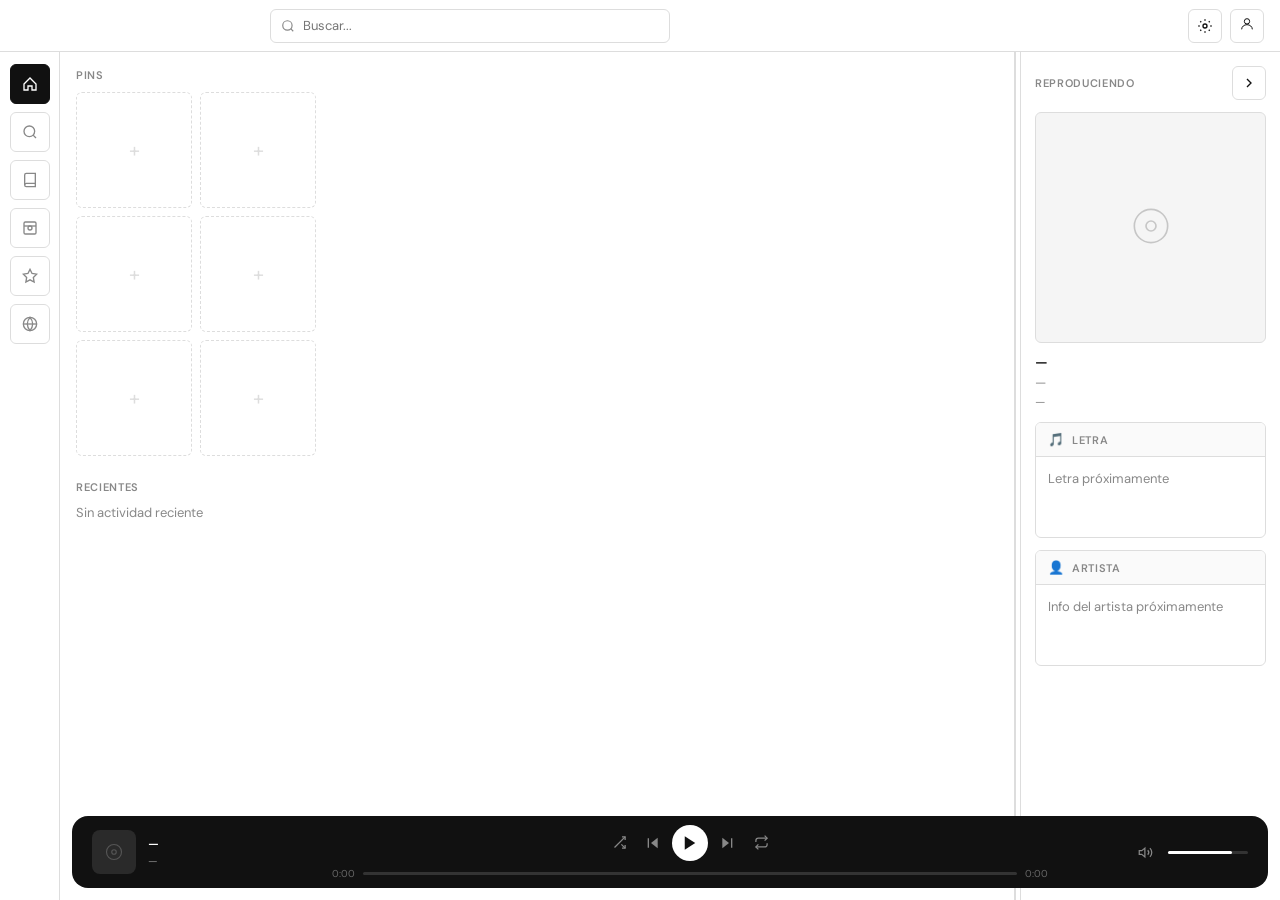
==== index.html @ 598fe43c "3" ====
<!DOCTYPE html>
<html lang="es">
<head>
<meta charset="UTF-8">
<title>placeholder1</title>
<link rel="preconnect" href="https://fonts.googleapis.com">
<link href="https://fonts.googleapis.com/css2?family=Syne:wght@700;800&family=DM+Sans:wght@300;400;600&display=swap" rel="stylesheet">
<link rel="stylesheet" href="style.css">
</head>
<body>

<!-- ══ TOPBAR ══ -->
<header class="topbar">
  <div class="search-wrap">
    <svg viewBox="0 0 24 24" fill="none" stroke="currentColor" stroke-width="2" class="search-icon"><circle cx="11" cy="11" r="8"/><line x1="21" y1="21" x2="16.65" y2="16.65"/></svg>
    <input type="text" id="searchInput" placeholder="Buscar...">
  </div>
  <div class="topbar-right">
    <button class="topbar-btn" id="settingsBtn" title="Configuración">
      <svg viewBox="0 0 24 24" fill="none" stroke="currentColor" stroke-width="2"><circle cx="12" cy="12" r="3"/><path d="M12 2v2M12 20v2M2 12h2M20 12h2M4.93 4.93l1.41 1.41M17.66 17.66l1.41 1.41M4.93 19.07l1.41-1.41M17.66 6.34l1.41-1.41"/></svg>
    </button>
    <div class="profile-wrap" id="profileWrap">
      <button class="profile-btn topbar-btn" id="profileBtn" title="Cuenta">
        <div class="profile-avatar" id="profileAvatar">
          <svg viewBox="0 0 24 24" fill="none" stroke="currentColor" stroke-width="1.5"><circle cx="12" cy="8" r="4"/><path d="M4 20c0-4 3.6-7 8-7s8 3 8 7"/></svg>
        </div>
      </button>
      <div class="account-dropdown hidden" id="accountDropdown">
        <div class="acc-header"><div class="acc-service"><span class="acc-dot spotify"></span>Spotify</div></div>
        <div class="acc-status" id="spotifyStatus">No conectado</div>
        <div class="acc-actions">
          <button class="acc-btn connect" id="spotifyConnectBtn" onclick="spotifyLogin()">Conectar</button>
          <button class="acc-btn disconnect hidden" id="spotifyDisconnectBtn" onclick="spotifyLogout()">Desvincular</button>
        </div>
        <hr class="acc-divider">
        <div class="acc-header"><div class="acc-service"><span class="acc-dot discogs"></span>Discogs</div></div>
        <div class="acc-status" id="discogsStatus">No conectado</div>
        <div class="acc-actions">
          <button class="acc-btn connect" id="discogsConnectBtn">Conectar</button>
          <button class="acc-btn disconnect hidden" id="discogsDisconnectBtn">Desvincular</button>
        </div>
      </div>
    </div>
  </div>
</header>

<!-- ══ LAYOUT ══ -->
<main class="main-layout" id="mainLayout">

  <!-- SIDEBAR -->
  <aside class="sidebar">
    <button class="sidebar-btn active" data-view="inicio" title="Inicio">
      <svg viewBox="0 0 24 24" fill="none" stroke="currentColor" stroke-width="2"><path d="M3 12L12 3L21 12V21H15V15H9V21H3V12Z"/></svg>
    </button>
    <button class="sidebar-btn" data-view="busqueda" title="Buscar">
      <svg viewBox="0 0 24 24" fill="none" stroke="currentColor" stroke-width="2"><circle cx="11" cy="11" r="8"/><line x1="21" y1="21" x2="16.65" y2="16.65"/></svg>
    </button>
    <button class="sidebar-btn" data-view="biblioteca" title="Biblioteca">
      <svg viewBox="0 0 24 24" fill="none" stroke="currentColor" stroke-width="2"><path d="M4 19.5A2.5 2.5 0 0 1 6.5 17H20"/><path d="M6.5 2H20v20H6.5A2.5 2.5 0 0 1 4 19.5v-15A2.5 2.5 0 0 1 6.5 2z"/></svg>
    </button>
    <button class="sidebar-btn" data-view="coleccion" title="Colección física">
      <svg viewBox="0 0 24 24" fill="none" stroke="currentColor" stroke-width="2"><rect x="3" y="3" width="18" height="18" rx="2"/><circle cx="12" cy="12" r="3"/><line x1="3" y1="9" x2="21" y2="9"/></svg>
    </button>
    <button class="sidebar-btn" data-view="favoritos" title="Favoritos">
      <svg viewBox="0 0 24 24" fill="none" stroke="currentColor" stroke-width="2"><polygon points="12 2 15.09 8.26 22 9.27 17 14.14 18.18 21.02 12 17.77 5.82 21.02 7 14.14 2 9.27 8.91 8.26 12 2"/></svg>
    </button>
    <a class="sidebar-btn" href="https://rateyourmusic.com" target="_blank" title="RYM">
      <svg viewBox="0 0 24 24" fill="none" stroke="currentColor" stroke-width="2"><circle cx="12" cy="12" r="10"/><line x1="2" y1="12" x2="22" y2="12"/><path d="M12 2a15.3 15.3 0 0 1 4 10 15.3 15.3 0 0 1-4 10 15.3 15.3 0 0 1-4-10 15.3 15.3 0 0 1 4-10z"/></svg>
    </a>
  </aside>

  <!-- CONTENIDO -->
  <section class="left-section">

    <!-- INICIO -->
    <div class="view active" id="view-inicio">
      <div class="left-scroll">
        <div class="section-block">
          <div class="grid-label">Pins</div>
          <div class="pin-grid" id="pinGrid">
            <div class="pin-slot" data-index="0"><div class="pin-add">+</div></div>
            <div class="pin-slot" data-index="1"><div class="pin-add">+</div></div>
            <div class="pin-slot" data-index="2"><div class="pin-add">+</div></div>
            <div class="pin-slot" data-index="3"><div class="pin-add">+</div></div>
            <div class="pin-slot" data-index="4"><div class="pin-add">+</div></div>
            <div class="pin-slot" data-index="5"><div class="pin-add">+</div></div>
          </div>
        </div>
        <div class="section-block">
          <div class="grid-label">Recientes</div>
          <div class="recents-list" id="recentsList">
            <div class="recent-placeholder">Sin actividad reciente</div>
          </div>
        </div>
      </div>
    </div>

    <!-- BÚSQUEDA -->
    <div class="view" id="view-busqueda">
      <div class="left-scroll">
        <div class="section-block">
          <div class="grid-label">Resultados</div>
          <div id="searchResults"><div class="recent-placeholder">Escribe algo para buscar</div></div>
        </div>
      </div>
    </div>

    <!-- BIBLIOTECA -->
    <div class="view" id="view-biblioteca">
      <div class="lib-header">
        <div class="grid-label">Biblioteca</div>
        <div class="lib-filters">
          <button class="lib-filter-btn active" data-filter="todo">Todo</button>
          <button class="lib-filter-btn" data-filter="playlists">Playlists</button>
          <button class="lib-filter-btn" data-filter="albumes">Álbumes</button>
          <button class="lib-filter-btn" data-filter="artistas">Artistas</button>
          <button class="lib-filter-btn" data-filter="canciones">Canciones</button>
        </div>
      </div>
      <div class="left-scroll">
        <div class="lib-grid" id="libraryGrid">
          <div class="lib-loading">Conecta Spotify para ver tu biblioteca</div>
        </div>
      </div>
    </div>

    <!-- COLECCIÓN -->
    <div class="view" id="view-coleccion">
      <div class="left-scroll">
        <div class="section-block">
          <div class="grid-label">Colección física</div>
          <div id="collectionList"><div class="recent-placeholder">Conecta Discogs para ver tu colección</div></div>
        </div>
      </div>
    </div>

    <!-- FAVORITOS -->
    <div class="view" id="view-favoritos">
      <div class="left-scroll">
        <div class="section-block">
          <div class="grid-label">Favoritos</div>
          <div id="favoritesList"><div class="recent-placeholder">Sin favoritos aún</div></div>
        </div>
      </div>
    </div>

  </section>

  <div class="resize-handle" id="resizeHandle"></div>

  <!-- PANEL DERECHO -->
  <aside class="nowplaying-section" id="nowplayingSection">
    <div class="np-panel-header">
      <span class="np-panel-title">Reproduciendo</span>
      <button class="topbar-btn" id="closePanelBtn" title="Cerrar panel">
        <svg viewBox="0 0 24 24" fill="none" stroke="currentColor" stroke-width="2"><polyline points="9 18 15 12 9 6"/></svg>
      </button>
    </div>
    <div class="np-card">
      <div class="np-cover-wrap">
        <div class="np-cover-placeholder" id="npCoverPlaceholder">
          <svg viewBox="0 0 24 24" fill="none" stroke="currentColor" stroke-width="1" width="40" height="40" opacity="0.2"><circle cx="12" cy="12" r="10"/><circle cx="12" cy="12" r="3"/></svg>
        </div>
        <img id="npCover" class="np-cover" style="display:none" crossorigin="anonymous">
      </div>
      <div class="np-info">
        <div class="np-title" id="npTitle">—</div>
        <div class="np-artist" id="npArtist">—</div>
        <div class="np-album" id="npAlbum">—</div>
      </div>
    </div>
    <div class="np-plate" id="lyricsPlate">
      <div class="np-plate-header"><span class="np-plate-icon">🎵</span><span class="np-plate-title">Letra</span></div>
      <div class="np-plate-body placeholder-text" id="lyricsBody">Letra próximamente</div>
    </div>
    <div class="np-plate" id="artistPlate">
      <div class="np-plate-header"><span class="np-plate-icon">👤</span><span class="np-plate-title">Artista</span></div>
      <div class="np-plate-body placeholder-text" id="artistBody">Info del artista próximamente</div>
    </div>
  </aside>

  <button class="reopen-panel-btn hidden" id="reopenPanelBtn" title="Abrir panel">
    <svg viewBox="0 0 24 24" fill="none" stroke="currentColor" stroke-width="2"><polyline points="15 18 9 12 15 6"/></svg>
  </button>

</main>

<!-- SETTINGS -->
<div class="settings-overlay hidden" id="settingsOverlay">
  <div class="settings-panel">
    <div class="settings-header">
      <span>Configuración</span>
      <button class="topbar-btn" onclick="toggleSettings()">
        <svg viewBox="0 0 24 24" fill="none" stroke="currentColor" stroke-width="2"><line x1="18" y1="6" x2="6" y2="18"/><line x1="6" y1="6" x2="18" y2="18"/></svg>
      </button>
    </div>
    <div class="settings-body"><p class="placeholder-text">Ajustes próximamente</p></div>
  </div>
</div>

<!-- PLAYER FLOTANTE -->
<div class="player-bar" id="playerBar">

  <!-- PORTADA + INFO -->
  <div class="player-left">
    <div class="player-thumb" id="playerThumb">
      <svg viewBox="0 0 24 24" fill="none" stroke="#555" stroke-width="1.5" width="18" height="18"><circle cx="12" cy="12" r="10"/><circle cx="12" cy="12" r="3"/></svg>
    </div>
    <div class="player-info">
      <div class="player-info-title" id="playerTitle">—</div>
      <div class="player-info-artist" id="playerArtist">—</div>
    </div>
  </div>

  <!-- CENTRO: controles + barra -->
  <div class="player-center">
    <div class="player-controls">
      <button class="player-ctrl-btn" id="btnShuffle" title="Aleatorio">
        <svg viewBox="0 0 24 24" fill="none" stroke="currentColor" stroke-width="2" width="15" height="15"><polyline points="16 3 21 3 21 8"/><line x1="4" y1="20" x2="21" y2="3"/><polyline points="21 16 21 21 16 21"/><line x1="15" y1="15" x2="21" y2="21"/></svg>
      </button>
      <button class="player-ctrl-btn" id="btnPrev" title="Anterior">
        <svg viewBox="0 0 24 24" fill="currentColor" width="16" height="16"><polygon points="19 20 9 12 19 4 19 20"/><line x1="5" y1="19" x2="5" y2="5" stroke="currentColor" stroke-width="2"/></svg>
      </button>
      <button class="player-ctrl-btn play" id="btnPlayPause" title="Play/Pause">
        <svg viewBox="0 0 24 24" fill="currentColor" width="18" height="18"><polygon points="5 3 19 12 5 21 5 3"/></svg>
      </button>
      <button class="player-ctrl-btn" id="btnNext" title="Siguiente">
        <svg viewBox="0 0 24 24" fill="currentColor" width="16" height="16"><polygon points="5 4 15 12 5 20 5 4"/><line x1="19" y1="5" x2="19" y2="19" stroke="currentColor" stroke-width="2"/></svg>
      </button>
      <button class="player-ctrl-btn" id="btnRepeat" title="Repetir">
        <svg viewBox="0 0 24 24" fill="none" stroke="currentColor" stroke-width="2" width="15" height="15"><polyline points="17 1 21 5 17 9"/><path d="M3 11V9a4 4 0 0 1 4-4h14"/><polyline points="7 23 3 19 7 15"/><path d="M21 13v2a4 4 0 0 1-4 4H3"/></svg>
      </button>
    </div>
    <div class="player-progress">
      <span class="player-time" id="progressCurrent">0:00</span>
      <div class="player-track" id="playerTrack">
        <div class="player-fill" id="progressFill"></div>
      </div>
      <span class="player-time" id="progressTotal">0:00</span>
    </div>
  </div>

  <!-- DERECHA: volumen -->
  <div class="player-right">
    <button class="player-ctrl-btn" id="btnMute" title="Silenciar">
      <svg viewBox="0 0 24 24" fill="none" stroke="currentColor" stroke-width="2" width="15" height="15" id="volumeIcon"><polygon points="11 5 6 9 2 9 2 15 6 15 11 19 11 5"/><path d="M15.54 8.46a5 5 0 0 1 0 7.07"/><path d="M19.07 4.93a10 10 0 0 1 0 14.14"/></svg>
    </button>
    <div class="player-volume-wrap">
      <div class="player-volume-track" id="volumeTrack">
        <div class="player-volume-fill" id="volumeFill"></div>
      </div>
    </div>
  </div>

</div>

<script src="https://sdk.scdn.co/spotify-player.js"></script>
<script type="module" src="app.js"></script>
</body>
</html>
---- style.css ----
/* RESET */
*, *::before, *::after {
  box-sizing: border-box;
  margin: 0;
  padding: 0;
}

/* VARIABLES */
:root {
  --topbar-h: 52px;
  --sidebar-w: 60px;
  --right-w: 280px;
  --right-min: 200px;
  --right-max: 420px;

  --bg: #fff;
  --border: #ddd;
  --text: #111;
  --text-muted: #888;
  --accent: #111;
  --radius: 6px;
}

/* BASE */
html, body {
  height: 100%;
  overflow: hidden;
  font-family: 'DM Sans', sans-serif;
  background: var(--bg);
  color: var(--text);
  font-size: 14px;
}

button, a {
  background: none;
  border: none;
  cursor: pointer;
  color: inherit;
  text-decoration: none;
  font-family: inherit;
  font-size: inherit;
}

/* ── TOPBAR ── */
.topbar {
  position: fixed;
  top: 0; left: 0; right: 0;
  height: var(--topbar-h);
  display: flex;
  align-items: center;
  gap: 10px;
  padding: 0 16px;
  border-bottom: 1px solid var(--border);
  background: var(--bg);
  z-index: 10;
}

.topbar-btn {
  width: 34px;
  height: 34px;
  display: flex;
  align-items: center;
  justify-content: center;
  border: 1px solid var(--border);
  border-radius: var(--radius);
  color: var(--text);
  transition: background 0.15s;
}
.topbar-btn:hover { background: #f2f2f2; }
.topbar-btn svg { width: 16px; height: 16px; }

.search-wrap {
  flex: 1;
  max-width: 400px;
  display: flex;
  align-items: center;
  gap: 8px;
  height: 34px;
  padding: 0 10px;
  margin: 0 auto;
  border: 1px solid var(--border);
  border-radius: var(--radius);
}
.search-wrap .search-icon { width: 14px; height: 14px; flex-shrink: 0; color: var(--text-muted); }
.search-wrap input {
  flex: 1;
  border: none;
  outline: none;
  font-family: inherit;
  font-size: 13px;
  background: transparent;
}

.topbar-right {
  display: flex;
  gap: 8px;
  margin-left: auto;
}

/* ── PROFILE DROPDOWN ── */
.profile-wrap { position: relative; }

.account-dropdown {
  position: absolute;
  top: calc(100% + 8px);
  right: 0;
  width: 220px;
  border: 1px solid var(--border);
  border-radius: var(--radius);
  background: var(--bg);
  box-shadow: 0 4px 16px rgba(0,0,0,.08);
  z-index: 20;
  padding: 10px;
  display: flex;
  flex-direction: column;
  gap: 6px;
}
.account-dropdown.hidden { display: none; }

.acc-header { font-weight: 600; font-size: 12px; }
.acc-service { display: flex; align-items: center; gap: 6px; }
.acc-dot { width: 8px; height: 8px; border-radius: 50%; display: inline-block; }
.acc-dot.spotify  { background: #1DB954; }
.acc-dot.discogs  { background: #333; }
.acc-status { font-size: 12px; color: var(--text-muted); }
.acc-actions { display: flex; gap: 6px; }
.acc-btn {
  font-size: 12px;
  padding: 4px 10px;
  border-radius: 4px;
  border: 1px solid var(--border);
  cursor: pointer;
}
.acc-btn.connect { background: var(--accent); color: #fff; border-color: var(--accent); }
.acc-btn.hidden { display: none; }
.acc-divider { border: none; border-top: 1px solid var(--border); margin: 4px 0; }

/* ── MAIN LAYOUT ── */
.main-layout {
  position: fixed;
  top: var(--topbar-h);
  left: 0; right: 0; bottom: 0;
  display: flex;
}

/* ── SIDEBAR ── */
.sidebar {
  width: var(--sidebar-w);
  min-width: var(--sidebar-w);
  height: 100%;
  display: flex;
  flex-direction: column;
  align-items: center;
  gap: 8px;
  padding: 12px 8px;
  border-right: 1px solid var(--border);
}

.sidebar-btn {
  width: 40px;
  height: 40px;
  display: flex;
  align-items: center;
  justify-content: center;
  border: 1px solid var(--border);
  border-radius: var(--radius);
  transition: background 0.15s;
  color: var(--text-muted);
}
.sidebar-btn svg { width: 16px; height: 16px; }
.sidebar-btn:hover { background: #f2f2f2; color: var(--text); }
.sidebar-btn.active {
  background: var(--accent);
  color: #fff;
  border-color: var(--accent);
}

/* ── LEFT SECTION ── */
.left-section {
  flex: 1;
  min-width: 0;
  display: flex;
  flex-direction: column;
  border-right: 1px solid var(--border);
  overflow: hidden;
}

/* ── VISTAS ── */
.view {
  display: none;
  flex-direction: column;
  height: 100%;
}
.view.active { display: flex; }

.left-scroll {
  flex: 1;
  overflow-y: auto;
  padding: 16px;
  display: flex;
  flex-direction: column;
  gap: 24px;
}

.section-block { display: flex; flex-direction: column; gap: 10px; }

.grid-label {
  font-size: 11px;
  font-weight: 600;
  letter-spacing: .06em;
  text-transform: uppercase;
  color: var(--text-muted);
}

/* PIN GRID */
.pin-grid {
  display: grid;
  grid-template-columns: 1fr 1fr;
  gap: 8px;
  max-width: 240px;
}
.pin-slot {
  aspect-ratio: 1;
  border: 1px dashed var(--border);
  border-radius: var(--radius);
  display: flex;
  align-items: center;
  justify-content: center;
  cursor: pointer;
  transition: background 0.15s;
}
.pin-slot:hover { background: #f5f5f5; }
.pin-add { font-size: 20px; color: var(--border); }

/* RECENTS */
.recents-list { display: flex; flex-direction: column; gap: 4px; }
.recent-item {
  display: flex;
  align-items: center;
  gap: 10px;
  padding: 6px 8px;
  border-radius: var(--radius);
  border: 1px solid var(--border);
}
.recent-thumb { width: 32px; height: 32px; border-radius: 4px; object-fit: cover; }
.recent-placeholder { font-size: 13px; color: var(--text-muted); }

/* ── RESIZE HANDLE ── */
.resize-handle {
  width: 5px;
  cursor: col-resize;
  background: transparent;
  border-left: 1px solid var(--border);
  transition: background 0.15s;
}
.resize-handle:hover,
.resize-handle.dragging { background: #e0e0e0; }

/* ── RIGHT PANEL ── */
.nowplaying-section {
  width: var(--right-w);
  min-width: var(--right-min);
  max-width: var(--right-max);
  display: flex;
  flex-direction: column;
  gap: 12px;
  padding: 14px;
  overflow-y: auto;
  border-left: 1px solid var(--border);
}
.nowplaying-section.closed { display: none; }

.np-panel-header {
  display: flex;
  align-items: center;
  justify-content: space-between;
}
.np-panel-title {
  font-size: 11px;
  font-weight: 600;
  letter-spacing: .06em;
  text-transform: uppercase;
  color: var(--text-muted);
}

/* NP CARD */
.np-card { display: flex; flex-direction: column; gap: 10px; }

.np-cover-wrap {
  width: 100%;
  aspect-ratio: 1;
  border: 1px solid var(--border);
  border-radius: var(--radius);
  display: flex;
  align-items: center;
  justify-content: center;
  overflow: hidden;
  background: #f5f5f5;
}
.np-cover { width: 100%; height: 100%; object-fit: cover; display: block; }

.np-info { display: flex; flex-direction: column; gap: 3px; }
.np-title  { font-weight: 600; font-size: 14px; }
.np-artist { font-size: 13px; color: var(--text-muted); }
.np-album  { font-size: 12px; color: var(--text-muted); }

/* ── PLATES ── */
.np-plate {
  border: 1px solid var(--border);
  border-radius: var(--radius);
  overflow: hidden;
}
.np-plate-header {
  display: flex;
  align-items: center;
  gap: 8px;
  padding: 8px 12px;
  border-bottom: 1px solid var(--border);
  background: #fafafa;
}
.np-plate-icon { font-size: 13px; }
.np-plate-title {
  font-size: 11px;
  font-weight: 600;
  letter-spacing: .06em;
  text-transform: uppercase;
  color: var(--text-muted);
}
.np-plate-body {
  padding: 12px;
  font-size: 13px;
  line-height: 1.6;
  min-height: 80px;
  max-height: 200px;
  overflow-y: auto;
}
.np-plate-body.placeholder-text { color: var(--text-muted); }

/* ── REOPEN BUTTON ── */
.reopen-panel-btn {
  position: fixed;
  right: 0;
  top: 50%;
  transform: translateY(-50%);
  width: 22px;
  height: 48px;
  border: 1px solid var(--border);
  border-right: none;
  border-radius: var(--radius) 0 0 var(--radius);
  background: var(--bg);
  display: flex;
  align-items: center;
  justify-content: center;
  transition: background 0.15s;
}
.reopen-panel-btn:hover { background: #f2f2f2; }
.reopen-panel-btn svg { width: 12px; height: 12px; }
.reopen-panel-btn.hidden { display: none; }

/* ── SETTINGS ── */
.settings-overlay {
  position: fixed;
  inset: 0;
  background: rgba(0,0,0,.3);
  display: flex;
  align-items: center;
  justify-content: center;
  z-index: 30;
}
.settings-overlay.hidden { display: none; }

.settings-panel {
  width: 460px;
  max-width: 90vw;
  border: 1px solid var(--border);
  border-radius: var(--radius);
  background: var(--bg);
  box-shadow: 0 8px 32px rgba(0,0,0,.12);
}
.settings-header {
  display: flex;
  justify-content: space-between;
  align-items: center;
  padding: 14px 16px;
  border-bottom: 1px solid var(--border);
  font-weight: 600;
}
.settings-body {
  padding: 20px;
  color: var(--text-muted);
}

.placeholder-text { color: var(--text-muted); }


/* ── BARRA DE PROGRESO ── */
.progress-wrap {
  display: flex;
  flex-direction: column;
  gap: 5px;
  padding: 4px 2px;
}

.progress-times {
  display: flex;
  justify-content: space-between;
  font-size: 11px;
  color: var(--text-muted);
}

.progress-track {
  width: 100%;
  height: 4px;
  background: var(--border);
  border-radius: 99px;
  overflow: hidden;
}

.progress-fill {
  height: 100%;
  width: 0%;
  background: var(--accent);
  border-radius: 99px;
  transition: width 0.9s linear;
}


/* ── PLAYER FLOTANTE ── */
.player-bar {
  position: fixed;
  bottom: 12px;
  left: calc(var(--sidebar-w) + 12px);
  right: 12px;
  height: 72px;
  background: #111;
  border-radius: 16px;
  display: grid;
  grid-template-columns: 220px 1fr 180px;
  align-items: center;
  gap: 0;
  padding: 0 20px;
  z-index: 20;
  color: #fff;
}

/* IZQUIERDA */
.player-left {
  display: flex;
  align-items: center;
  gap: 12px;
  min-width: 0;
}

.player-thumb {
  width: 44px;
  height: 44px;
  border-radius: 8px;
  flex-shrink: 0;
  background: #2a2a2a;
  display: flex;
  align-items: center;
  justify-content: center;
  overflow: hidden;
}
.player-thumb img { width: 100%; height: 100%; object-fit: cover; display: block; }

.player-info {
  display: flex;
  flex-direction: column;
  gap: 2px;
  min-width: 0;
}
.player-info-title  { font-size: 12px; font-weight: 600; white-space: nowrap; overflow: hidden; text-overflow: ellipsis; color: #fff; }
.player-info-artist { font-size: 11px; color: #888; white-space: nowrap; overflow: hidden; text-overflow: ellipsis; }

/* CENTRO */
.player-center {
  display: flex;
  flex-direction: column;
  align-items: center;
  gap: 6px;
  padding: 0 20px;
}

.player-controls {
  display: flex;
  align-items: center;
  gap: 4px;
}

.player-ctrl-btn {
  width: 30px;
  height: 30px;
  border-radius: 50%;
  display: flex;
  align-items: center;
  justify-content: center;
  color: #888;
  transition: color 0.15s;
  background: none;
  border: none;
  cursor: pointer;
  flex-shrink: 0;
}
.player-ctrl-btn:hover { color: #fff; }
.player-ctrl-btn.play {
  width: 36px;
  height: 36px;
  background: #fff;
  color: #111;
  border-radius: 50%;
}
.player-ctrl-btn.play:hover { background: #ddd; }
.player-ctrl-btn.active { color: #1DB954; }

.player-progress {
  width: 100%;
  display: flex;
  align-items: center;
  gap: 8px;
}
.player-time { font-size: 10px; color: #666; flex-shrink: 0; font-variant-numeric: tabular-nums; }

.player-track {
  flex: 1;
  height: 3px;
  background: #333;
  border-radius: 99px;
  cursor: pointer;
  position: relative;
}
.player-track:hover { height: 5px; }
.player-track:hover .player-fill::after { opacity: 1; }

.player-fill {
  height: 100%;
  width: 0%;
  background: #fff;
  border-radius: 99px;
  transition: width 0.9s linear;
  position: relative;
}
.player-fill::after {
  content: '';
  position: absolute;
  right: -4px;
  top: 50%;
  transform: translateY(-50%);
  width: 10px;
  height: 10px;
  background: #fff;
  border-radius: 50%;
  opacity: 0;
  transition: opacity 0.15s;
}

/* DERECHA: volumen */
.player-right {
  display: flex;
  align-items: center;
  gap: 8px;
  justify-content: flex-end;
}

.player-volume-wrap {
  width: 80px;
}
.player-volume-track {
  width: 100%;
  height: 3px;
  background: #333;
  border-radius: 99px;
  cursor: pointer;
  position: relative;
}
.player-volume-track:hover { height: 5px; }
.player-volume-fill {
  height: 100%;
  width: 80%;
  background: #fff;
  border-radius: 99px;
  transition: width 0.1s;
}


/* ── BIBLIOTECA ── */
.lib-header {
  padding: 14px 16px 0;
  display: flex;
  flex-direction: column;
  gap: 10px;
  border-bottom: 1px solid var(--border);
  padding-bottom: 12px;
}

.lib-filters {
  display: flex;
  gap: 6px;
  flex-wrap: wrap;
}

.lib-filter-btn {
  font-size: 12px;
  padding: 4px 12px;
  border-radius: 99px;
  border: 1px solid var(--border);
  cursor: pointer;
  background: none;
  color: var(--text-muted);
  transition: all 0.15s;
  font-family: inherit;
}
.lib-filter-btn:hover { background: #f2f2f2; color: var(--text); }
.lib-filter-btn.active {
  background: var(--accent);
  color: #fff;
  border-color: var(--accent);
}

.lib-grid {
  display: grid;
  grid-template-columns: repeat(auto-fill, minmax(130px, 1fr));
  gap: 16px;
  padding: 4px 2px;
}

.lib-item {
  display: flex;
  flex-direction: column;
  gap: 6px;
  cursor: pointer;
}
.lib-item:hover .lib-cover img,
.lib-item:hover .lib-cover-placeholder { opacity: 0.8; }

.lib-cover {
  position: relative;
  aspect-ratio: 1;
  border-radius: var(--radius);
  overflow: hidden;
  background: #f0f0f0;
}
.lib-cover img {
  width: 100%;
  height: 100%;
  object-fit: cover;
  display: block;
  transition: opacity 0.15s;
}
.lib-cover-placeholder {
  width: 100%;
  height: 100%;
  background: #e8e8e8;
}

.lib-type-badge {
  position: absolute;
  bottom: 5px;
  left: 5px;
  font-size: 10px;
  font-weight: 600;
  padding: 2px 6px;
  border-radius: 4px;
  background: rgba(0,0,0,0.55);
  color: #fff;
  letter-spacing: .03em;
}

.lib-name {
  font-size: 12px;
  font-weight: 600;
  white-space: nowrap;
  overflow: hidden;
  text-overflow: ellipsis;
}
.lib-sub {
  font-size: 11px;
  color: var(--text-muted);
  white-space: nowrap;
  overflow: hidden;
  text-overflow: ellipsis;
}

.lib-loading {
  color: var(--text-muted);
  font-size: 13px;
  grid-column: 1 / -1;
  padding: 8px 0;
}
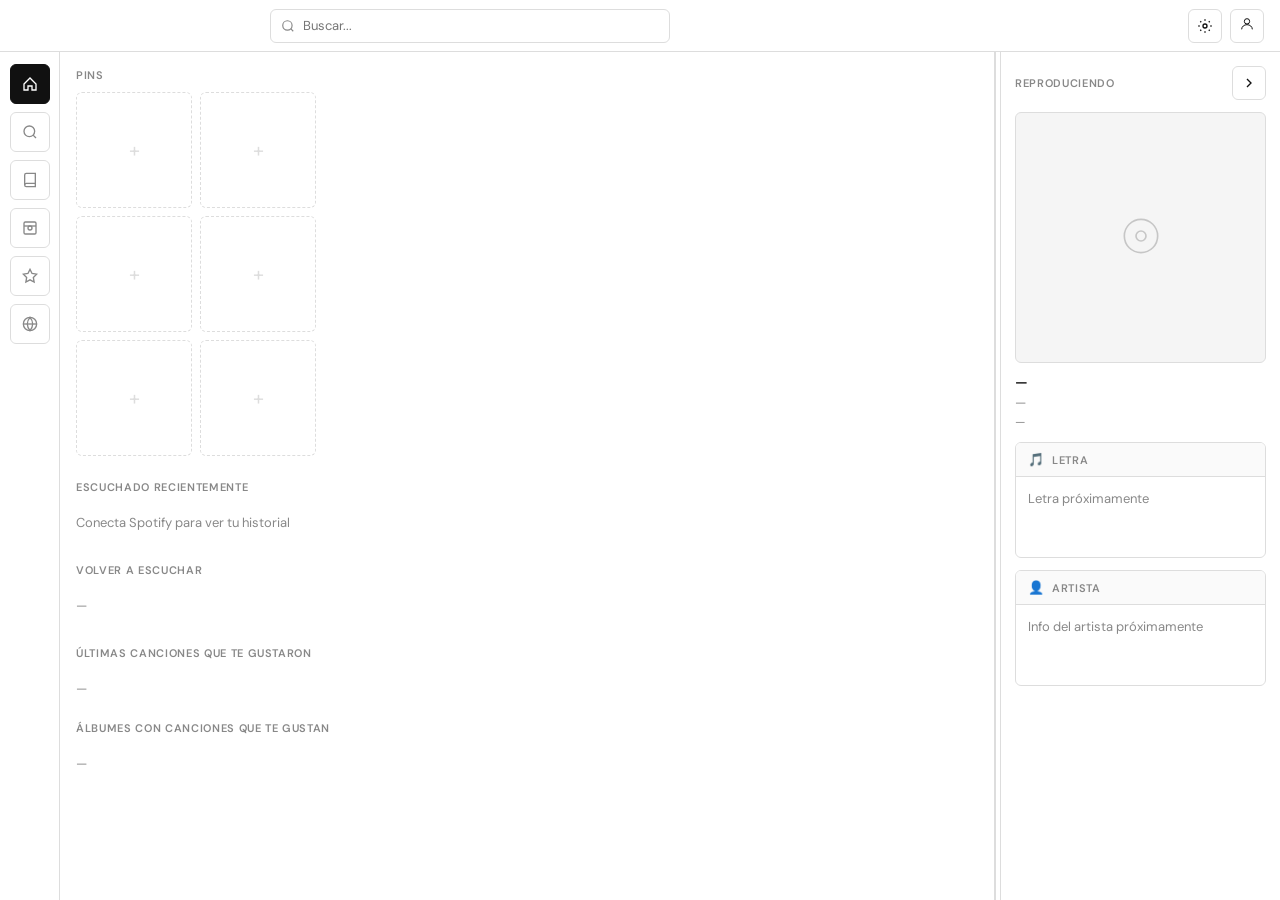
==== commit 4b0c96ae: "4" ====
--- a/index.html
+++ b/index.html
@@ -75,6 +75,8 @@
     <!-- INICIO -->
     <div class="view active" id="view-inicio">
       <div class="left-scroll">
+
+        <!-- Pins -->
         <div class="section-block">
           <div class="grid-label">Pins</div>
           <div class="pin-grid" id="pinGrid">
@@ -86,12 +88,47 @@
             <div class="pin-slot" data-index="5"><div class="pin-add">+</div></div>
           </div>
         </div>
-        <div class="section-block">
-          <div class="grid-label">Recientes</div>
-          <div class="recents-list" id="recentsList">
-            <div class="recent-placeholder">Sin actividad reciente</div>
-          </div>
-        </div>
+
+        <!-- Recientes -->
+        <div class="section-block">
+          <div class="section-row-header">
+            <div class="grid-label">Escuchado recientemente</div>
+          </div>
+          <div class="home-row" id="recentsList">
+            <div class="recent-placeholder">Conecta Spotify para ver tu historial</div>
+          </div>
+        </div>
+
+        <!-- Jump Back In -->
+        <div class="section-block" id="sectionJumpBack">
+          <div class="section-row-header">
+            <div class="grid-label">Volver a escuchar</div>
+          </div>
+          <div class="home-row" id="jumpBackList">
+            <div class="recent-placeholder">—</div>
+          </div>
+        </div>
+
+        <!-- Last Liked Songs -->
+        <div class="section-block" id="sectionLiked">
+          <div class="section-row-header">
+            <div class="grid-label">Últimas canciones que te gustaron</div>
+          </div>
+          <div class="home-tracks" id="likedList">
+            <div class="recent-placeholder">—</div>
+          </div>
+        </div>
+
+        <!-- Albums Featuring Songs You Like -->
+        <div class="section-block" id="sectionAlbums">
+          <div class="section-row-header">
+            <div class="grid-label">Álbumes con canciones que te gustan</div>
+          </div>
+          <div class="home-row" id="albumsList">
+            <div class="recent-placeholder">—</div>
+          </div>
+        </div>
+
       </div>
     </div>
 
@@ -198,63 +235,6 @@
   </div>
 </div>
 
-<!-- PLAYER FLOTANTE -->
-<div class="player-bar" id="playerBar">
-
-  <!-- PORTADA + INFO -->
-  <div class="player-left">
-    <div class="player-thumb" id="playerThumb">
-      <svg viewBox="0 0 24 24" fill="none" stroke="#555" stroke-width="1.5" width="18" height="18"><circle cx="12" cy="12" r="10"/><circle cx="12" cy="12" r="3"/></svg>
-    </div>
-    <div class="player-info">
-      <div class="player-info-title" id="playerTitle">—</div>
-      <div class="player-info-artist" id="playerArtist">—</div>
-    </div>
-  </div>
-
-  <!-- CENTRO: controles + barra -->
-  <div class="player-center">
-    <div class="player-controls">
-      <button class="player-ctrl-btn" id="btnShuffle" title="Aleatorio">
-        <svg viewBox="0 0 24 24" fill="none" stroke="currentColor" stroke-width="2" width="15" height="15"><polyline points="16 3 21 3 21 8"/><line x1="4" y1="20" x2="21" y2="3"/><polyline points="21 16 21 21 16 21"/><line x1="15" y1="15" x2="21" y2="21"/></svg>
-      </button>
-      <button class="player-ctrl-btn" id="btnPrev" title="Anterior">
-        <svg viewBox="0 0 24 24" fill="currentColor" width="16" height="16"><polygon points="19 20 9 12 19 4 19 20"/><line x1="5" y1="19" x2="5" y2="5" stroke="currentColor" stroke-width="2"/></svg>
-      </button>
-      <button class="player-ctrl-btn play" id="btnPlayPause" title="Play/Pause">
-        <svg viewBox="0 0 24 24" fill="currentColor" width="18" height="18"><polygon points="5 3 19 12 5 21 5 3"/></svg>
-      </button>
-      <button class="player-ctrl-btn" id="btnNext" title="Siguiente">
-        <svg viewBox="0 0 24 24" fill="currentColor" width="16" height="16"><polygon points="5 4 15 12 5 20 5 4"/><line x1="19" y1="5" x2="19" y2="19" stroke="currentColor" stroke-width="2"/></svg>
-      </button>
-      <button class="player-ctrl-btn" id="btnRepeat" title="Repetir">
-        <svg viewBox="0 0 24 24" fill="none" stroke="currentColor" stroke-width="2" width="15" height="15"><polyline points="17 1 21 5 17 9"/><path d="M3 11V9a4 4 0 0 1 4-4h14"/><polyline points="7 23 3 19 7 15"/><path d="M21 13v2a4 4 0 0 1-4 4H3"/></svg>
-      </button>
-    </div>
-    <div class="player-progress">
-      <span class="player-time" id="progressCurrent">0:00</span>
-      <div class="player-track" id="playerTrack">
-        <div class="player-fill" id="progressFill"></div>
-      </div>
-      <span class="player-time" id="progressTotal">0:00</span>
-    </div>
-  </div>
-
-  <!-- DERECHA: volumen -->
-  <div class="player-right">
-    <button class="player-ctrl-btn" id="btnMute" title="Silenciar">
-      <svg viewBox="0 0 24 24" fill="none" stroke="currentColor" stroke-width="2" width="15" height="15" id="volumeIcon"><polygon points="11 5 6 9 2 9 2 15 6 15 11 19 11 5"/><path d="M15.54 8.46a5 5 0 0 1 0 7.07"/><path d="M19.07 4.93a10 10 0 0 1 0 14.14"/></svg>
-    </button>
-    <div class="player-volume-wrap">
-      <div class="player-volume-track" id="volumeTrack">
-        <div class="player-volume-fill" id="volumeFill"></div>
-      </div>
-    </div>
-  </div>
-
-</div>
-
-<script src="https://sdk.scdn.co/spotify-player.js"></script>
 <script type="module" src="app.js"></script>
 </body>
 </html>
--- a/style.css
+++ b/style.css
@@ -425,255 +425,64 @@
 }
 
 
-/* ── PLAYER FLOTANTE ── */
-.player-bar {
-  position: fixed;
-  bottom: 12px;
-  left: calc(var(--sidebar-w) + 12px);
-  right: 12px;
-  height: 72px;
-  background: #111;
-  border-radius: 16px;
-  display: grid;
-  grid-template-columns: 220px 1fr 180px;
-  align-items: center;
-  gap: 0;
-  padding: 0 20px;
-  z-index: 20;
-  color: #fff;
-}
-
-/* IZQUIERDA */
-.player-left {
-  display: flex;
-  align-items: center;
+
+
+/* ── HOME SECTIONS ── */
+.section-row-header {
+  display: flex;
+  align-items: center;
+  justify-content: space-between;
+  margin-bottom: 10px;
+}
+
+.home-row {
+  display: flex;
   gap: 12px;
-  min-width: 0;
-}
-
-.player-thumb {
-  width: 44px;
-  height: 44px;
-  border-radius: 8px;
+  overflow-x: auto;
+  padding-bottom: 8px;
+  scrollbar-width: none;
+}
+.home-row::-webkit-scrollbar { display: none; }
+
+.home-card {
   flex-shrink: 0;
-  background: #2a2a2a;
-  display: flex;
-  align-items: center;
-  justify-content: center;
-  overflow: hidden;
-}
-.player-thumb img { width: 100%; height: 100%; object-fit: cover; display: block; }
-
-.player-info {
-  display: flex;
-  flex-direction: column;
-  gap: 2px;
-  min-width: 0;
-}
-.player-info-title  { font-size: 12px; font-weight: 600; white-space: nowrap; overflow: hidden; text-overflow: ellipsis; color: #fff; }
-.player-info-artist { font-size: 11px; color: #888; white-space: nowrap; overflow: hidden; text-overflow: ellipsis; }
-
-/* CENTRO */
-.player-center {
-  display: flex;
-  flex-direction: column;
-  align-items: center;
-  gap: 6px;
-  padding: 0 20px;
-}
-
-.player-controls {
-  display: flex;
-  align-items: center;
-  gap: 4px;
-}
-
-.player-ctrl-btn {
-  width: 30px;
-  height: 30px;
-  border-radius: 50%;
-  display: flex;
-  align-items: center;
-  justify-content: center;
-  color: #888;
-  transition: color 0.15s;
-  background: none;
-  border: none;
-  cursor: pointer;
-  flex-shrink: 0;
-}
-.player-ctrl-btn:hover { color: #fff; }
-.player-ctrl-btn.play {
-  width: 36px;
-  height: 36px;
-  background: #fff;
-  color: #111;
-  border-radius: 50%;
-}
-.player-ctrl-btn.play:hover { background: #ddd; }
-.player-ctrl-btn.active { color: #1DB954; }
-
-.player-progress {
-  width: 100%;
-  display: flex;
-  align-items: center;
-  gap: 8px;
-}
-.player-time { font-size: 10px; color: #666; flex-shrink: 0; font-variant-numeric: tabular-nums; }
-
-.player-track {
-  flex: 1;
-  height: 3px;
-  background: #333;
-  border-radius: 99px;
-  cursor: pointer;
-  position: relative;
-}
-.player-track:hover { height: 5px; }
-.player-track:hover .player-fill::after { opacity: 1; }
-
-.player-fill {
-  height: 100%;
-  width: 0%;
-  background: #fff;
-  border-radius: 99px;
-  transition: width 0.9s linear;
-  position: relative;
-}
-.player-fill::after {
-  content: '';
-  position: absolute;
-  right: -4px;
-  top: 50%;
-  transform: translateY(-50%);
-  width: 10px;
-  height: 10px;
-  background: #fff;
-  border-radius: 50%;
-  opacity: 0;
-  transition: opacity 0.15s;
-}
-
-/* DERECHA: volumen */
-.player-right {
-  display: flex;
-  align-items: center;
-  gap: 8px;
-  justify-content: flex-end;
-}
-
-.player-volume-wrap {
-  width: 80px;
-}
-.player-volume-track {
-  width: 100%;
-  height: 3px;
-  background: #333;
-  border-radius: 99px;
-  cursor: pointer;
-  position: relative;
-}
-.player-volume-track:hover { height: 5px; }
-.player-volume-fill {
-  height: 100%;
-  width: 80%;
-  background: #fff;
-  border-radius: 99px;
-  transition: width 0.1s;
-}
-
-
-/* ── BIBLIOTECA ── */
-.lib-header {
-  padding: 14px 16px 0;
-  display: flex;
-  flex-direction: column;
-  gap: 10px;
-  border-bottom: 1px solid var(--border);
-  padding-bottom: 12px;
-}
-
-.lib-filters {
-  display: flex;
-  gap: 6px;
-  flex-wrap: wrap;
-}
-
-.lib-filter-btn {
-  font-size: 12px;
-  padding: 4px 12px;
-  border-radius: 99px;
-  border: 1px solid var(--border);
-  cursor: pointer;
-  background: none;
-  color: var(--text-muted);
-  transition: all 0.15s;
-  font-family: inherit;
-}
-.lib-filter-btn:hover { background: #f2f2f2; color: var(--text); }
-.lib-filter-btn.active {
-  background: var(--accent);
-  color: #fff;
-  border-color: var(--accent);
-}
-
-.lib-grid {
-  display: grid;
-  grid-template-columns: repeat(auto-fill, minmax(130px, 1fr));
-  gap: 16px;
-  padding: 4px 2px;
-}
-
-.lib-item {
+  width: 120px;
   display: flex;
   flex-direction: column;
   gap: 6px;
   cursor: pointer;
 }
-.lib-item:hover .lib-cover img,
-.lib-item:hover .lib-cover-placeholder { opacity: 0.8; }
-
-.lib-cover {
-  position: relative;
-  aspect-ratio: 1;
+.home-card:hover .home-card-cover img { opacity: 0.85; }
+
+.home-card-cover {
+  width: 120px;
+  height: 120px;
   border-radius: var(--radius);
   overflow: hidden;
   background: #f0f0f0;
-}
-.lib-cover img {
+  flex-shrink: 0;
+}
+.home-card-cover img {
   width: 100%;
   height: 100%;
   object-fit: cover;
   display: block;
   transition: opacity 0.15s;
 }
-.lib-cover-placeholder {
+.home-card-placeholder {
   width: 100%;
   height: 100%;
   background: #e8e8e8;
 }
 
-.lib-type-badge {
-  position: absolute;
-  bottom: 5px;
-  left: 5px;
-  font-size: 10px;
-  font-weight: 600;
-  padding: 2px 6px;
-  border-radius: 4px;
-  background: rgba(0,0,0,0.55);
-  color: #fff;
-  letter-spacing: .03em;
-}
-
-.lib-name {
+.home-card-name {
   font-size: 12px;
   font-weight: 600;
   white-space: nowrap;
   overflow: hidden;
   text-overflow: ellipsis;
 }
-.lib-sub {
+.home-card-sub {
   font-size: 11px;
   color: var(--text-muted);
   white-space: nowrap;
@@ -681,9 +490,60 @@
   text-overflow: ellipsis;
 }
 
-.lib-loading {
-  color: var(--text-muted);
+/* Track rows (liked songs) */
+.home-tracks {
+  display: flex;
+  flex-direction: column;
+  gap: 2px;
+}
+
+.home-track-row {
+  display: grid;
+  grid-template-columns: 24px 36px 1fr 1fr;
+  align-items: center;
+  gap: 10px;
+  padding: 5px 8px;
+  border-radius: var(--radius);
+  cursor: pointer;
+  transition: background 0.12s;
+}
+.home-track-row:hover { background: #f5f5f5; }
+
+.home-track-num {
+  font-size: 12px;
+  color: var(--text-muted);
+  text-align: center;
+}
+.home-track-cover {
+  width: 36px;
+  height: 36px;
+  border-radius: 4px;
+  overflow: hidden;
+  background: #eee;
+  flex-shrink: 0;
+}
+.home-track-cover img { width: 100%; height: 100%; object-fit: cover; display: block; }
+
+.home-track-info { min-width: 0; }
+.home-track-name {
   font-size: 13px;
-  grid-column: 1 / -1;
-  padding: 8px 0;
-}
+  font-weight: 500;
+  white-space: nowrap;
+  overflow: hidden;
+  text-overflow: ellipsis;
+}
+.home-track-artist {
+  font-size: 11px;
+  color: var(--text-muted);
+  white-space: nowrap;
+  overflow: hidden;
+  text-overflow: ellipsis;
+}
+.home-track-album {
+  font-size: 11px;
+  color: var(--text-muted);
+  white-space: nowrap;
+  overflow: hidden;
+  text-overflow: ellipsis;
+  text-align: right;
+}
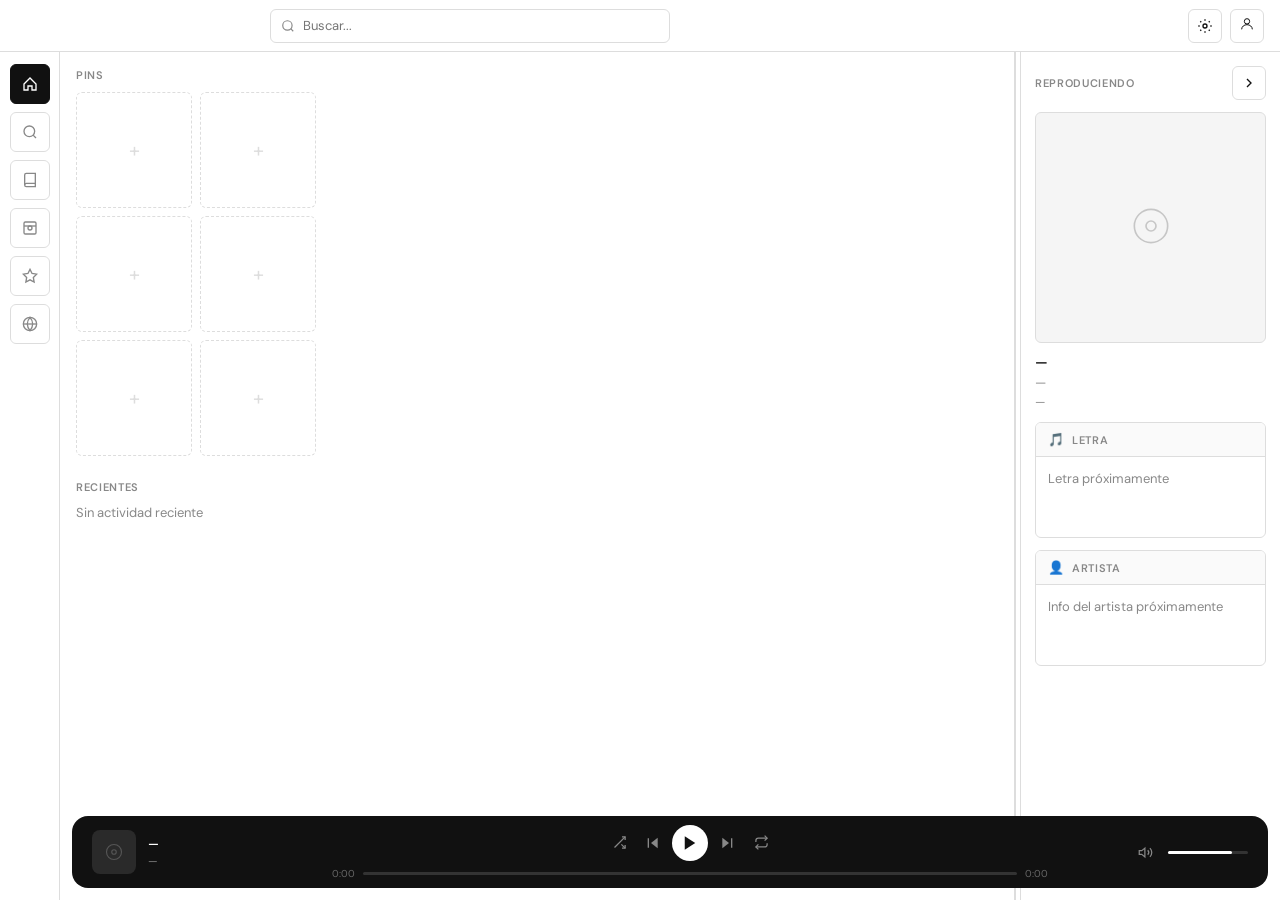
==== commit a89adfc6: "5 big" ====
--- a/index.html
+++ b/index.html
@@ -75,8 +75,6 @@
     <!-- INICIO -->
     <div class="view active" id="view-inicio">
       <div class="left-scroll">
-
-        <!-- Pins -->
         <div class="section-block">
           <div class="grid-label">Pins</div>
           <div class="pin-grid" id="pinGrid">
@@ -88,47 +86,12 @@
             <div class="pin-slot" data-index="5"><div class="pin-add">+</div></div>
           </div>
         </div>
-
-        <!-- Recientes -->
-        <div class="section-block">
-          <div class="section-row-header">
-            <div class="grid-label">Escuchado recientemente</div>
+        <div class="section-block">
+          <div class="grid-label">Recientes</div>
+          <div class="recents-list" id="recentsList">
+            <div class="recent-placeholder">Sin actividad reciente</div>
           </div>
-          <div class="home-row" id="recentsList">
-            <div class="recent-placeholder">Conecta Spotify para ver tu historial</div>
-          </div>
-        </div>
-
-        <!-- Jump Back In -->
-        <div class="section-block" id="sectionJumpBack">
-          <div class="section-row-header">
-            <div class="grid-label">Volver a escuchar</div>
-          </div>
-          <div class="home-row" id="jumpBackList">
-            <div class="recent-placeholder">—</div>
-          </div>
-        </div>
-
-        <!-- Last Liked Songs -->
-        <div class="section-block" id="sectionLiked">
-          <div class="section-row-header">
-            <div class="grid-label">Últimas canciones que te gustaron</div>
-          </div>
-          <div class="home-tracks" id="likedList">
-            <div class="recent-placeholder">—</div>
-          </div>
-        </div>
-
-        <!-- Albums Featuring Songs You Like -->
-        <div class="section-block" id="sectionAlbums">
-          <div class="section-row-header">
-            <div class="grid-label">Álbumes con canciones que te gustan</div>
-          </div>
-          <div class="home-row" id="albumsList">
-            <div class="recent-placeholder">—</div>
-          </div>
-        </div>
-
+        </div>
       </div>
     </div>
 
@@ -235,6 +198,77 @@
   </div>
 </div>
 
+<!-- PLAYER FLOTANTE -->
+<div class="player-bar" id="playerBar">
+
+  <!-- PORTADA + INFO -->
+  <div class="player-left">
+    <div class="player-thumb" id="playerThumb">
+      <svg viewBox="0 0 24 24" fill="none" stroke="#555" stroke-width="1.5" width="18" height="18"><circle cx="12" cy="12" r="10"/><circle cx="12" cy="12" r="3"/></svg>
+    </div>
+    <div class="player-info">
+      <div class="player-info-title" id="playerTitle">—</div>
+      <div class="player-info-artist" id="playerArtist">—</div>
+    </div>
+  </div>
+
+  <!-- CENTRO: controles + barra -->
+  <div class="player-center">
+    <div class="player-controls">
+      <button class="player-ctrl-btn" id="btnShuffle" title="Aleatorio">
+        <svg viewBox="0 0 24 24" fill="none" stroke="currentColor" stroke-width="2" width="15" height="15"><polyline points="16 3 21 3 21 8"/><line x1="4" y1="20" x2="21" y2="3"/><polyline points="21 16 21 21 16 21"/><line x1="15" y1="15" x2="21" y2="21"/></svg>
+      </button>
+      <button class="player-ctrl-btn" id="btnPrev" title="Anterior">
+        <svg viewBox="0 0 24 24" fill="currentColor" width="16" height="16"><polygon points="19 20 9 12 19 4 19 20"/><line x1="5" y1="19" x2="5" y2="5" stroke="currentColor" stroke-width="2"/></svg>
+      </button>
+      <button class="player-ctrl-btn play" id="btnPlayPause" title="Play/Pause">
+        <svg viewBox="0 0 24 24" fill="currentColor" width="18" height="18"><polygon points="5 3 19 12 5 21 5 3"/></svg>
+      </button>
+      <button class="player-ctrl-btn" id="btnNext" title="Siguiente">
+        <svg viewBox="0 0 24 24" fill="currentColor" width="16" height="16"><polygon points="5 4 15 12 5 20 5 4"/><line x1="19" y1="5" x2="19" y2="19" stroke="currentColor" stroke-width="2"/></svg>
+      </button>
+      <button class="player-ctrl-btn" id="btnRepeat" title="Repetir">
+        <svg viewBox="0 0 24 24" fill="none" stroke="currentColor" stroke-width="2" width="15" height="15"><polyline points="17 1 21 5 17 9"/><path d="M3 11V9a4 4 0 0 1 4-4h14"/><polyline points="7 23 3 19 7 15"/><path d="M21 13v2a4 4 0 0 1-4 4H3"/></svg>
+      </button>
+    </div>
+    <div class="player-progress">
+      <span class="player-time" id="progressCurrent">0:00</span>
+      <div class="player-track" id="playerTrack">
+        <div class="player-fill" id="progressFill"></div>
+      </div>
+      <span class="player-time" id="progressTotal">0:00</span>
+    </div>
+  </div>
+
+  <!-- DERECHA: volumen -->
+  <div class="player-right">
+    <button class="player-ctrl-btn" id="btnMute" title="Silenciar">
+      <svg viewBox="0 0 24 24" fill="none" stroke="currentColor" stroke-width="2" width="15" height="15" id="volumeIcon"><polygon points="11 5 6 9 2 9 2 15 6 15 11 19 11 5"/><path d="M15.54 8.46a5 5 0 0 1 0 7.07"/><path d="M19.07 4.93a10 10 0 0 1 0 14.14"/></svg>
+    </button>
+    <div class="player-volume-wrap">
+      <div class="player-volume-track" id="volumeTrack">
+        <div class="player-volume-fill" id="volumeFill"></div>
+      </div>
+    </div>
+  </div>
+
+</div>
+
+<script src="https://sdk.scdn.co/spotify-player.js"></script>
+
+<!-- DETAIL PANEL -->
+<div class="detail-panel hidden" id="detailPanel">
+  <div class="detail-topbar">
+    <button class="detail-back" id="detailBack">
+      <svg viewBox="0 0 24 24" fill="none" stroke="currentColor" stroke-width="2" width="18" height="18"><polyline points="15 18 9 12 15 6"/></svg>
+      Volver
+    </button>
+  </div>
+  <div class="detail-scroll">
+    <div id="detailContent"></div>
+  </div>
+</div>
+
 <script type="module" src="app.js"></script>
 </body>
 </html>
--- a/style.css
+++ b/style.css
@@ -425,64 +425,255 @@
 }
 
 
-
-
-/* ── HOME SECTIONS ── */
-.section-row-header {
-  display: flex;
-  align-items: center;
-  justify-content: space-between;
-  margin-bottom: 10px;
-}
-
-.home-row {
-  display: flex;
+/* ── PLAYER FLOTANTE ── */
+.player-bar {
+  position: fixed;
+  bottom: 12px;
+  left: calc(var(--sidebar-w) + 12px);
+  right: 12px;
+  height: 72px;
+  background: #111;
+  border-radius: 16px;
+  display: grid;
+  grid-template-columns: 220px 1fr 180px;
+  align-items: center;
+  gap: 0;
+  padding: 0 20px;
+  z-index: 20;
+  color: #fff;
+}
+
+/* IZQUIERDA */
+.player-left {
+  display: flex;
+  align-items: center;
   gap: 12px;
-  overflow-x: auto;
-  padding-bottom: 8px;
-  scrollbar-width: none;
-}
-.home-row::-webkit-scrollbar { display: none; }
-
-.home-card {
+  min-width: 0;
+}
+
+.player-thumb {
+  width: 44px;
+  height: 44px;
+  border-radius: 8px;
   flex-shrink: 0;
-  width: 120px;
-  display: flex;
-  flex-direction: column;
+  background: #2a2a2a;
+  display: flex;
+  align-items: center;
+  justify-content: center;
+  overflow: hidden;
+}
+.player-thumb img { width: 100%; height: 100%; object-fit: cover; display: block; }
+
+.player-info {
+  display: flex;
+  flex-direction: column;
+  gap: 2px;
+  min-width: 0;
+}
+.player-info-title  { font-size: 12px; font-weight: 600; white-space: nowrap; overflow: hidden; text-overflow: ellipsis; color: #fff; }
+.player-info-artist { font-size: 11px; color: #888; white-space: nowrap; overflow: hidden; text-overflow: ellipsis; }
+
+/* CENTRO */
+.player-center {
+  display: flex;
+  flex-direction: column;
+  align-items: center;
   gap: 6px;
-  cursor: pointer;
-}
-.home-card:hover .home-card-cover img { opacity: 0.85; }
-
-.home-card-cover {
-  width: 120px;
-  height: 120px;
+  padding: 0 20px;
+}
+
+.player-controls {
+  display: flex;
+  align-items: center;
+  gap: 4px;
+}
+
+.player-ctrl-btn {
+  width: 30px;
+  height: 30px;
+  border-radius: 50%;
+  display: flex;
+  align-items: center;
+  justify-content: center;
+  color: #888;
+  transition: color 0.15s;
+  background: none;
+  border: none;
+  cursor: pointer;
+  flex-shrink: 0;
+}
+.player-ctrl-btn:hover { color: #fff; }
+.player-ctrl-btn.play {
+  width: 36px;
+  height: 36px;
+  background: #fff;
+  color: #111;
+  border-radius: 50%;
+}
+.player-ctrl-btn.play:hover { background: #ddd; }
+.player-ctrl-btn.active { color: #1DB954; }
+
+.player-progress {
+  width: 100%;
+  display: flex;
+  align-items: center;
+  gap: 8px;
+}
+.player-time { font-size: 10px; color: #666; flex-shrink: 0; font-variant-numeric: tabular-nums; }
+
+.player-track {
+  flex: 1;
+  height: 3px;
+  background: #333;
+  border-radius: 99px;
+  cursor: pointer;
+  position: relative;
+}
+.player-track:hover { height: 5px; }
+.player-track:hover .player-fill::after { opacity: 1; }
+
+.player-fill {
+  height: 100%;
+  width: 0%;
+  background: #fff;
+  border-radius: 99px;
+  transition: width 0.9s linear;
+  position: relative;
+}
+.player-fill::after {
+  content: '';
+  position: absolute;
+  right: -4px;
+  top: 50%;
+  transform: translateY(-50%);
+  width: 10px;
+  height: 10px;
+  background: #fff;
+  border-radius: 50%;
+  opacity: 0;
+  transition: opacity 0.15s;
+}
+
+/* DERECHA: volumen */
+.player-right {
+  display: flex;
+  align-items: center;
+  gap: 8px;
+  justify-content: flex-end;
+}
+
+.player-volume-wrap {
+  width: 80px;
+}
+.player-volume-track {
+  width: 100%;
+  height: 3px;
+  background: #333;
+  border-radius: 99px;
+  cursor: pointer;
+  position: relative;
+}
+.player-volume-track:hover { height: 5px; }
+.player-volume-fill {
+  height: 100%;
+  width: 80%;
+  background: #fff;
+  border-radius: 99px;
+  transition: width 0.1s;
+}
+
+
+/* ── BIBLIOTECA ── */
+.lib-header {
+  padding: 14px 16px 0;
+  display: flex;
+  flex-direction: column;
+  gap: 10px;
+  border-bottom: 1px solid var(--border);
+  padding-bottom: 12px;
+}
+
+.lib-filters {
+  display: flex;
+  gap: 6px;
+  flex-wrap: wrap;
+}
+
+.lib-filter-btn {
+  font-size: 12px;
+  padding: 4px 12px;
+  border-radius: 99px;
+  border: 1px solid var(--border);
+  cursor: pointer;
+  background: none;
+  color: var(--text-muted);
+  transition: all 0.15s;
+  font-family: inherit;
+}
+.lib-filter-btn:hover { background: #f2f2f2; color: var(--text); }
+.lib-filter-btn.active {
+  background: var(--accent);
+  color: #fff;
+  border-color: var(--accent);
+}
+
+.lib-grid {
+  display: grid;
+  grid-template-columns: repeat(auto-fill, minmax(130px, 1fr));
+  gap: 16px;
+  padding: 4px 2px;
+}
+
+.lib-item {
+  display: flex;
+  flex-direction: column;
+  gap: 6px;
+  cursor: pointer;
+}
+.lib-item:hover .lib-cover img,
+.lib-item:hover .lib-cover-placeholder { opacity: 0.8; }
+
+.lib-cover {
+  position: relative;
+  aspect-ratio: 1;
   border-radius: var(--radius);
   overflow: hidden;
   background: #f0f0f0;
-  flex-shrink: 0;
-}
-.home-card-cover img {
+}
+.lib-cover img {
   width: 100%;
   height: 100%;
   object-fit: cover;
   display: block;
   transition: opacity 0.15s;
 }
-.home-card-placeholder {
+.lib-cover-placeholder {
   width: 100%;
   height: 100%;
   background: #e8e8e8;
 }
 
-.home-card-name {
+.lib-type-badge {
+  position: absolute;
+  bottom: 5px;
+  left: 5px;
+  font-size: 10px;
+  font-weight: 600;
+  padding: 2px 6px;
+  border-radius: 4px;
+  background: rgba(0,0,0,0.55);
+  color: #fff;
+  letter-spacing: .03em;
+}
+
+.lib-name {
   font-size: 12px;
   font-weight: 600;
   white-space: nowrap;
   overflow: hidden;
   text-overflow: ellipsis;
 }
-.home-card-sub {
+.lib-sub {
   font-size: 11px;
   color: var(--text-muted);
   white-space: nowrap;
@@ -490,60 +681,117 @@
   text-overflow: ellipsis;
 }
 
-/* Track rows (liked songs) */
-.home-tracks {
-  display: flex;
-  flex-direction: column;
-  gap: 2px;
-}
-
-.home-track-row {
+.lib-loading {
+  color: var(--text-muted);
+  font-size: 13px;
+  grid-column: 1 / -1;
+  padding: 8px 0;
+}
+
+
+/* ── DETAIL PANEL ── */
+.detail-panel {
+  position: fixed;
+  top: var(--topbar-h);
+  left: var(--sidebar-w);
+  right: 0;
+  bottom: 0;
+  background: var(--bg);
+  z-index: 15;
+  display: flex;
+  flex-direction: column;
+}
+.detail-panel.hidden { display: none; }
+
+.detail-topbar {
+  padding: 12px 20px;
+  border-bottom: 1px solid var(--border);
+  flex-shrink: 0;
+}
+
+.detail-back {
+  display: flex;
+  align-items: center;
+  gap: 6px;
+  font-size: 13px;
+  font-weight: 600;
+  color: var(--text-muted);
+  cursor: pointer;
+  background: none;
+  border: none;
+  padding: 4px 0;
+  transition: color 0.15s;
+}
+.detail-back:hover { color: var(--text); }
+
+.detail-scroll {
+  flex: 1;
+  overflow-y: auto;
+  padding: 24px;
+}
+
+.detail-loading {
+  color: var(--text-muted);
+  font-size: 13px;
+  padding: 20px 0;
+}
+
+.detail-header {
+  display: flex;
+  gap: 24px;
+  align-items: flex-end;
+  margin-bottom: 32px;
+}
+
+.detail-cover {
+  width: 180px;
+  height: 180px;
+  border-radius: var(--radius);
+  overflow: hidden;
+  flex-shrink: 0;
+  background: #f0f0f0;
+  box-shadow: 0 8px 24px rgba(0,0,0,.12);
+}
+.detail-cover.artist-cover { border-radius: 50%; }
+.detail-cover img { width: 100%; height: 100%; object-fit: cover; display: block; }
+
+.detail-meta { display: flex; flex-direction: column; gap: 6px; }
+.detail-type { font-size: 11px; font-weight: 600; text-transform: uppercase; letter-spacing: .06em; color: var(--text-muted); }
+.detail-title { font-size: 28px; font-weight: 800; line-height: 1.1; }
+.detail-sub { font-size: 13px; color: var(--text-muted); }
+.detail-desc { font-size: 12px; color: var(--text-muted); max-width: 400px; line-height: 1.5; }
+
+.detail-genres { display: flex; flex-wrap: wrap; gap: 6px; margin-top: 4px; }
+.genre-chip {
+  font-size: 11px;
+  padding: 3px 10px;
+  border-radius: 99px;
+  border: 1px solid var(--border);
+  color: var(--text-muted);
+}
+
+.detail-section-label {
+  font-size: 11px;
+  font-weight: 600;
+  text-transform: uppercase;
+  letter-spacing: .06em;
+  color: var(--text-muted);
+  margin: 24px 0 10px;
+}
+
+.detail-tracks { display: flex; flex-direction: column; gap: 2px; }
+
+.detail-track {
   display: grid;
-  grid-template-columns: 24px 36px 1fr 1fr;
-  align-items: center;
-  gap: 10px;
-  padding: 5px 8px;
+  grid-template-columns: 28px 40px 1fr auto;
+  align-items: center;
+  gap: 12px;
+  padding: 6px 8px;
   border-radius: var(--radius);
   cursor: pointer;
   transition: background 0.12s;
 }
-.home-track-row:hover { background: #f5f5f5; }
-
-.home-track-num {
-  font-size: 12px;
-  color: var(--text-muted);
-  text-align: center;
-}
-.home-track-cover {
-  width: 36px;
-  height: 36px;
-  border-radius: 4px;
-  overflow: hidden;
-  background: #eee;
-  flex-shrink: 0;
-}
-.home-track-cover img { width: 100%; height: 100%; object-fit: cover; display: block; }
-
-.home-track-info { min-width: 0; }
-.home-track-name {
-  font-size: 13px;
-  font-weight: 500;
-  white-space: nowrap;
-  overflow: hidden;
-  text-overflow: ellipsis;
-}
-.home-track-artist {
-  font-size: 11px;
-  color: var(--text-muted);
-  white-space: nowrap;
-  overflow: hidden;
-  text-overflow: ellipsis;
-}
-.home-track-album {
-  font-size: 11px;
-  color: var(--text-muted);
-  white-space: nowrap;
-  overflow: hidden;
-  text-overflow: ellipsis;
-  text-align: right;
-}
+.detail-track:hover { background: #f5f5f5; }
+
+.detail-track-num { font-size: 13px; color: var(--text-muted); text-align: center; }
+.detail-track-dur { font-size: 12px; color: var(--text-muted); font-variant-numeric: tabular-nums; }
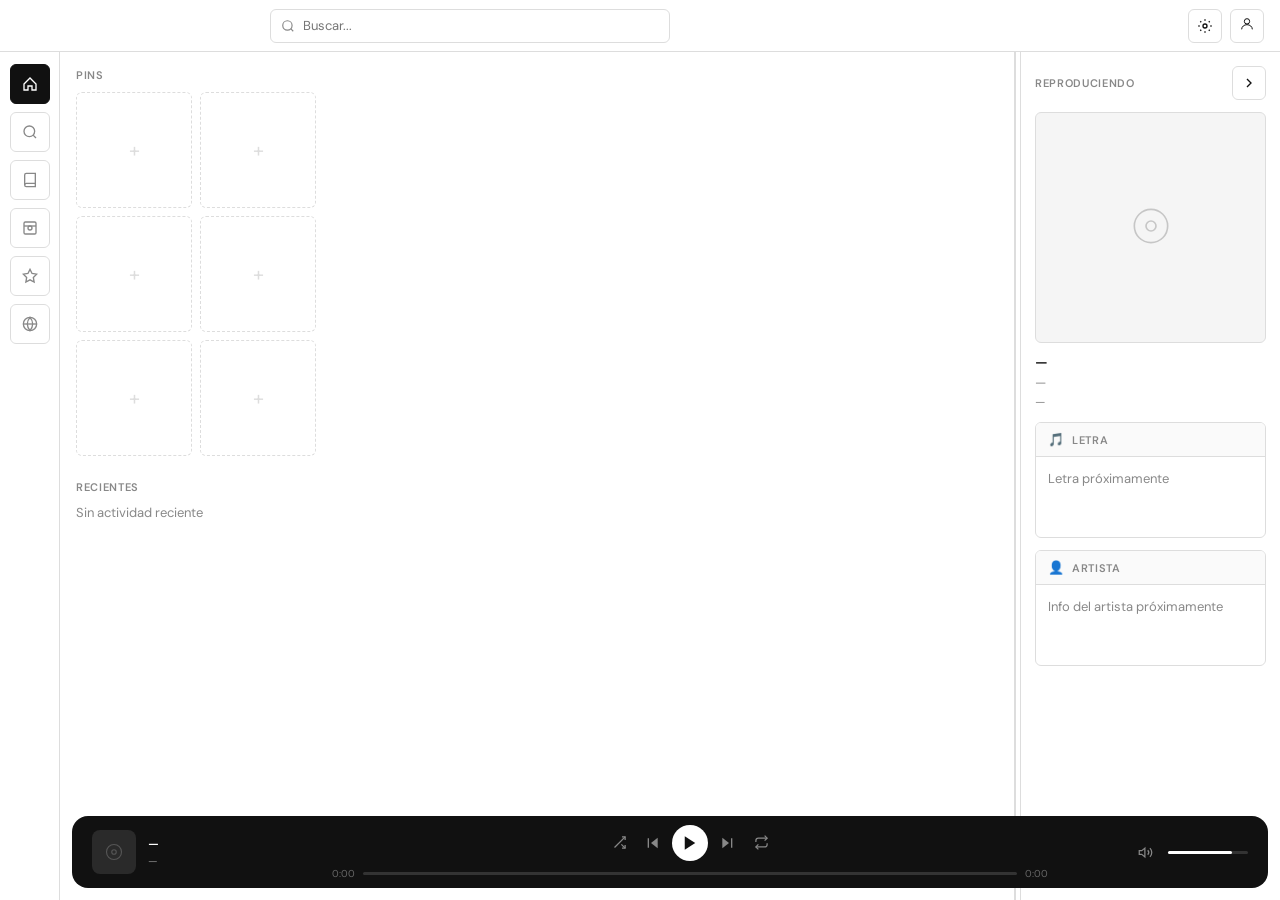
==== commit a3d07d59: "s" ====
--- a/index.html
+++ b/index.html
@@ -110,11 +110,9 @@
       <div class="lib-header">
         <div class="grid-label">Biblioteca</div>
         <div class="lib-filters">
-          <button class="lib-filter-btn active" data-filter="todo">Todo</button>
-          <button class="lib-filter-btn" data-filter="playlists">Playlists</button>
-          <button class="lib-filter-btn" data-filter="albumes">Álbumes</button>
+          <button class="lib-filter-btn active" data-filter="albumes">Álbumes</button>
           <button class="lib-filter-btn" data-filter="artistas">Artistas</button>
-          <button class="lib-filter-btn" data-filter="canciones">Canciones</button>
+          <button class="lib-filter-btn" data-filter="coleccion">Colección física</button>
         </div>
       </div>
       <div class="left-scroll">
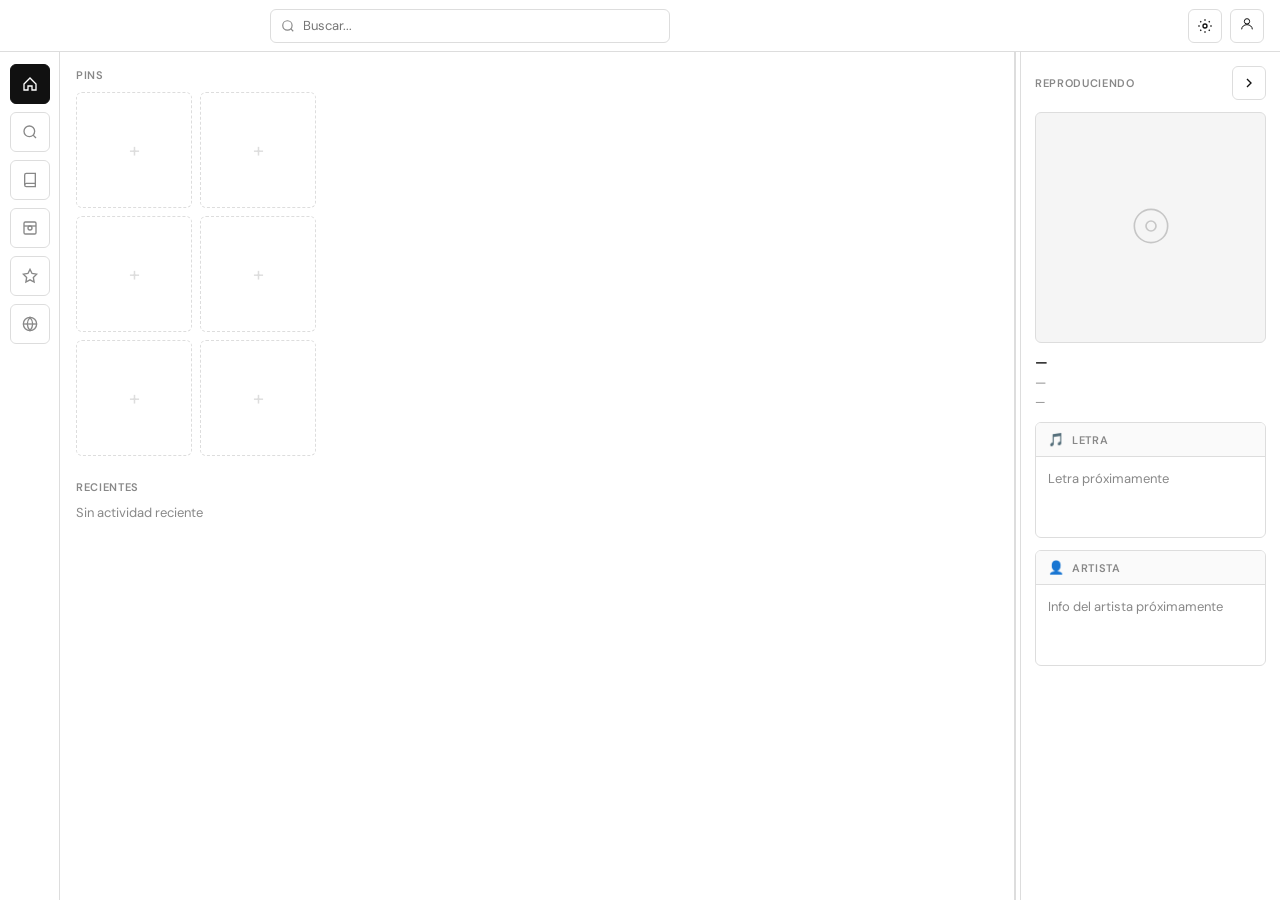
==== commit afd42df7: "q" ====
--- a/index.html
+++ b/index.html
@@ -196,64 +196,6 @@
   </div>
 </div>
 
-<!-- PLAYER FLOTANTE -->
-<div class="player-bar" id="playerBar">
-
-  <!-- PORTADA + INFO -->
-  <div class="player-left">
-    <div class="player-thumb" id="playerThumb">
-      <svg viewBox="0 0 24 24" fill="none" stroke="#555" stroke-width="1.5" width="18" height="18"><circle cx="12" cy="12" r="10"/><circle cx="12" cy="12" r="3"/></svg>
-    </div>
-    <div class="player-info">
-      <div class="player-info-title" id="playerTitle">—</div>
-      <div class="player-info-artist" id="playerArtist">—</div>
-    </div>
-  </div>
-
-  <!-- CENTRO: controles + barra -->
-  <div class="player-center">
-    <div class="player-controls">
-      <button class="player-ctrl-btn" id="btnShuffle" title="Aleatorio">
-        <svg viewBox="0 0 24 24" fill="none" stroke="currentColor" stroke-width="2" width="15" height="15"><polyline points="16 3 21 3 21 8"/><line x1="4" y1="20" x2="21" y2="3"/><polyline points="21 16 21 21 16 21"/><line x1="15" y1="15" x2="21" y2="21"/></svg>
-      </button>
-      <button class="player-ctrl-btn" id="btnPrev" title="Anterior">
-        <svg viewBox="0 0 24 24" fill="currentColor" width="16" height="16"><polygon points="19 20 9 12 19 4 19 20"/><line x1="5" y1="19" x2="5" y2="5" stroke="currentColor" stroke-width="2"/></svg>
-      </button>
-      <button class="player-ctrl-btn play" id="btnPlayPause" title="Play/Pause">
-        <svg viewBox="0 0 24 24" fill="currentColor" width="18" height="18"><polygon points="5 3 19 12 5 21 5 3"/></svg>
-      </button>
-      <button class="player-ctrl-btn" id="btnNext" title="Siguiente">
-        <svg viewBox="0 0 24 24" fill="currentColor" width="16" height="16"><polygon points="5 4 15 12 5 20 5 4"/><line x1="19" y1="5" x2="19" y2="19" stroke="currentColor" stroke-width="2"/></svg>
-      </button>
-      <button class="player-ctrl-btn" id="btnRepeat" title="Repetir">
-        <svg viewBox="0 0 24 24" fill="none" stroke="currentColor" stroke-width="2" width="15" height="15"><polyline points="17 1 21 5 17 9"/><path d="M3 11V9a4 4 0 0 1 4-4h14"/><polyline points="7 23 3 19 7 15"/><path d="M21 13v2a4 4 0 0 1-4 4H3"/></svg>
-      </button>
-    </div>
-    <div class="player-progress">
-      <span class="player-time" id="progressCurrent">0:00</span>
-      <div class="player-track" id="playerTrack">
-        <div class="player-fill" id="progressFill"></div>
-      </div>
-      <span class="player-time" id="progressTotal">0:00</span>
-    </div>
-  </div>
-
-  <!-- DERECHA: volumen -->
-  <div class="player-right">
-    <button class="player-ctrl-btn" id="btnMute" title="Silenciar">
-      <svg viewBox="0 0 24 24" fill="none" stroke="currentColor" stroke-width="2" width="15" height="15" id="volumeIcon"><polygon points="11 5 6 9 2 9 2 15 6 15 11 19 11 5"/><path d="M15.54 8.46a5 5 0 0 1 0 7.07"/><path d="M19.07 4.93a10 10 0 0 1 0 14.14"/></svg>
-    </button>
-    <div class="player-volume-wrap">
-      <div class="player-volume-track" id="volumeTrack">
-        <div class="player-volume-fill" id="volumeFill"></div>
-      </div>
-    </div>
-  </div>
-
-</div>
-
-<script src="https://sdk.scdn.co/spotify-player.js"></script>
-
 <!-- DETAIL PANEL -->
 <div class="detail-panel hidden" id="detailPanel">
   <div class="detail-topbar">
--- a/style.css
+++ b/style.css
@@ -393,196 +393,6 @@
 .placeholder-text { color: var(--text-muted); }
 
 
-/* ── BARRA DE PROGRESO ── */
-.progress-wrap {
-  display: flex;
-  flex-direction: column;
-  gap: 5px;
-  padding: 4px 2px;
-}
-
-.progress-times {
-  display: flex;
-  justify-content: space-between;
-  font-size: 11px;
-  color: var(--text-muted);
-}
-
-.progress-track {
-  width: 100%;
-  height: 4px;
-  background: var(--border);
-  border-radius: 99px;
-  overflow: hidden;
-}
-
-.progress-fill {
-  height: 100%;
-  width: 0%;
-  background: var(--accent);
-  border-radius: 99px;
-  transition: width 0.9s linear;
-}
-
-
-/* ── PLAYER FLOTANTE ── */
-.player-bar {
-  position: fixed;
-  bottom: 12px;
-  left: calc(var(--sidebar-w) + 12px);
-  right: 12px;
-  height: 72px;
-  background: #111;
-  border-radius: 16px;
-  display: grid;
-  grid-template-columns: 220px 1fr 180px;
-  align-items: center;
-  gap: 0;
-  padding: 0 20px;
-  z-index: 20;
-  color: #fff;
-}
-
-/* IZQUIERDA */
-.player-left {
-  display: flex;
-  align-items: center;
-  gap: 12px;
-  min-width: 0;
-}
-
-.player-thumb {
-  width: 44px;
-  height: 44px;
-  border-radius: 8px;
-  flex-shrink: 0;
-  background: #2a2a2a;
-  display: flex;
-  align-items: center;
-  justify-content: center;
-  overflow: hidden;
-}
-.player-thumb img { width: 100%; height: 100%; object-fit: cover; display: block; }
-
-.player-info {
-  display: flex;
-  flex-direction: column;
-  gap: 2px;
-  min-width: 0;
-}
-.player-info-title  { font-size: 12px; font-weight: 600; white-space: nowrap; overflow: hidden; text-overflow: ellipsis; color: #fff; }
-.player-info-artist { font-size: 11px; color: #888; white-space: nowrap; overflow: hidden; text-overflow: ellipsis; }
-
-/* CENTRO */
-.player-center {
-  display: flex;
-  flex-direction: column;
-  align-items: center;
-  gap: 6px;
-  padding: 0 20px;
-}
-
-.player-controls {
-  display: flex;
-  align-items: center;
-  gap: 4px;
-}
-
-.player-ctrl-btn {
-  width: 30px;
-  height: 30px;
-  border-radius: 50%;
-  display: flex;
-  align-items: center;
-  justify-content: center;
-  color: #888;
-  transition: color 0.15s;
-  background: none;
-  border: none;
-  cursor: pointer;
-  flex-shrink: 0;
-}
-.player-ctrl-btn:hover { color: #fff; }
-.player-ctrl-btn.play {
-  width: 36px;
-  height: 36px;
-  background: #fff;
-  color: #111;
-  border-radius: 50%;
-}
-.player-ctrl-btn.play:hover { background: #ddd; }
-.player-ctrl-btn.active { color: #1DB954; }
-
-.player-progress {
-  width: 100%;
-  display: flex;
-  align-items: center;
-  gap: 8px;
-}
-.player-time { font-size: 10px; color: #666; flex-shrink: 0; font-variant-numeric: tabular-nums; }
-
-.player-track {
-  flex: 1;
-  height: 3px;
-  background: #333;
-  border-radius: 99px;
-  cursor: pointer;
-  position: relative;
-}
-.player-track:hover { height: 5px; }
-.player-track:hover .player-fill::after { opacity: 1; }
-
-.player-fill {
-  height: 100%;
-  width: 0%;
-  background: #fff;
-  border-radius: 99px;
-  transition: width 0.9s linear;
-  position: relative;
-}
-.player-fill::after {
-  content: '';
-  position: absolute;
-  right: -4px;
-  top: 50%;
-  transform: translateY(-50%);
-  width: 10px;
-  height: 10px;
-  background: #fff;
-  border-radius: 50%;
-  opacity: 0;
-  transition: opacity 0.15s;
-}
-
-/* DERECHA: volumen */
-.player-right {
-  display: flex;
-  align-items: center;
-  gap: 8px;
-  justify-content: flex-end;
-}
-
-.player-volume-wrap {
-  width: 80px;
-}
-.player-volume-track {
-  width: 100%;
-  height: 3px;
-  background: #333;
-  border-radius: 99px;
-  cursor: pointer;
-  position: relative;
-}
-.player-volume-track:hover { height: 5px; }
-.player-volume-fill {
-  height: 100%;
-  width: 80%;
-  background: #fff;
-  border-radius: 99px;
-  transition: width 0.1s;
-}
-
-
 /* ── BIBLIOTECA ── */
 .lib-header {
   padding: 14px 16px 0;
@@ -689,6 +499,84 @@
 }
 
 
+/* ── WISHLIST BUTTON ── */
+.wishlist-btn {
+  display: flex;
+  align-items: center;
+  justify-content: center;
+  width: 34px;
+  height: 34px;
+  border-radius: 50%;
+  border: 1px solid var(--border);
+  background: none;
+  cursor: pointer;
+  color: var(--text-muted);
+  transition: color 0.15s, border-color 0.15s;
+}
+.wishlist-btn:hover { color: #e91e63; border-color: #e91e63; }
+.wishlist-btn.active { color: #e91e63; border-color: #e91e63; }
+.wishlist-btn.active svg { fill: #e91e63; }
+
+.detail-topbar {
+  display: flex;
+  align-items: center;
+  justify-content: space-between;
+}
+
+/* ── HOME SECTIONS ── */
+.section-row-header {
+  display: flex;
+  align-items: center;
+  justify-content: space-between;
+  margin-bottom: 10px;
+}
+.home-row {
+  display: flex;
+  gap: 12px;
+  overflow-x: auto;
+  padding-bottom: 8px;
+  scrollbar-width: none;
+}
+.home-row::-webkit-scrollbar { display: none; }
+.home-card {
+  flex-shrink: 0;
+  width: 120px;
+  display: flex;
+  flex-direction: column;
+  gap: 6px;
+  cursor: pointer;
+}
+.home-card-cover {
+  width: 120px;
+  height: 120px;
+  border-radius: var(--radius);
+  overflow: hidden;
+  background: #f0f0f0;
+}
+.home-card-cover img { width: 100%; height: 100%; object-fit: cover; display: block; transition: opacity 0.15s; }
+.home-card-placeholder { width: 100%; height: 100%; background: #e8e8e8; }
+.home-card-name { font-size: 12px; font-weight: 600; white-space: nowrap; overflow: hidden; text-overflow: ellipsis; }
+.home-card-sub  { font-size: 11px; color: var(--text-muted); white-space: nowrap; overflow: hidden; text-overflow: ellipsis; }
+
+.home-tracks { display: flex; flex-direction: column; gap: 2px; }
+.home-track-row {
+  display: grid;
+  grid-template-columns: 24px 36px 1fr 1fr;
+  align-items: center;
+  gap: 10px;
+  padding: 5px 8px;
+  border-radius: var(--radius);
+  cursor: pointer;
+  transition: background 0.12s;
+}
+.home-track-row:hover { background: #f5f5f5; }
+.home-track-num { font-size: 12px; color: var(--text-muted); text-align: center; }
+.home-track-cover { width: 36px; height: 36px; border-radius: 4px; overflow: hidden; background: #eee; }
+.home-track-cover img { width: 100%; height: 100%; object-fit: cover; display: block; }
+.home-track-name { font-size: 13px; font-weight: 500; white-space: nowrap; overflow: hidden; text-overflow: ellipsis; }
+.home-track-artist { font-size: 11px; color: var(--text-muted); white-space: nowrap; overflow: hidden; text-overflow: ellipsis; }
+.home-track-album { font-size: 11px; color: var(--text-muted); white-space: nowrap; overflow: hidden; text-overflow: ellipsis; text-align: right; }
+
 /* ── DETAIL PANEL ── */
 .detail-panel {
   position: fixed;
@@ -702,13 +590,14 @@
   flex-direction: column;
 }
 .detail-panel.hidden { display: none; }
-
 .detail-topbar {
+  display: flex;
+  align-items: center;
+  justify-content: space-between;
   padding: 12px 20px;
   border-bottom: 1px solid var(--border);
   flex-shrink: 0;
 }
-
 .detail-back {
   display: flex;
   align-items: center;
@@ -719,33 +608,19 @@
   cursor: pointer;
   background: none;
   border: none;
-  padding: 4px 0;
   transition: color 0.15s;
 }
 .detail-back:hover { color: var(--text); }
-
-.detail-scroll {
-  flex: 1;
-  overflow-y: auto;
-  padding: 24px;
-}
-
-.detail-loading {
-  color: var(--text-muted);
-  font-size: 13px;
-  padding: 20px 0;
-}
-
+.detail-scroll { flex: 1; overflow-y: auto; padding: 24px; }
+.detail-loading { color: var(--text-muted); font-size: 13px; padding: 20px 0; }
 .detail-header {
   display: flex;
   gap: 24px;
   align-items: flex-end;
   margin-bottom: 32px;
 }
-
 .detail-cover {
-  width: 180px;
-  height: 180px;
+  width: 180px; height: 180px;
   border-radius: var(--radius);
   overflow: hidden;
   flex-shrink: 0;
@@ -754,33 +629,15 @@
 }
 .detail-cover.artist-cover { border-radius: 50%; }
 .detail-cover img { width: 100%; height: 100%; object-fit: cover; display: block; }
-
 .detail-meta { display: flex; flex-direction: column; gap: 6px; }
 .detail-type { font-size: 11px; font-weight: 600; text-transform: uppercase; letter-spacing: .06em; color: var(--text-muted); }
 .detail-title { font-size: 28px; font-weight: 800; line-height: 1.1; }
 .detail-sub { font-size: 13px; color: var(--text-muted); }
 .detail-desc { font-size: 12px; color: var(--text-muted); max-width: 400px; line-height: 1.5; }
-
 .detail-genres { display: flex; flex-wrap: wrap; gap: 6px; margin-top: 4px; }
-.genre-chip {
-  font-size: 11px;
-  padding: 3px 10px;
-  border-radius: 99px;
-  border: 1px solid var(--border);
-  color: var(--text-muted);
-}
-
-.detail-section-label {
-  font-size: 11px;
-  font-weight: 600;
-  text-transform: uppercase;
-  letter-spacing: .06em;
-  color: var(--text-muted);
-  margin: 24px 0 10px;
-}
-
+.genre-chip { font-size: 11px; padding: 3px 10px; border-radius: 99px; border: 1px solid var(--border); color: var(--text-muted); }
+.detail-section-label { font-size: 11px; font-weight: 600; text-transform: uppercase; letter-spacing: .06em; color: var(--text-muted); margin: 24px 0 10px; }
 .detail-tracks { display: flex; flex-direction: column; gap: 2px; }
-
 .detail-track {
   display: grid;
   grid-template-columns: 28px 40px 1fr auto;
@@ -792,6 +649,22 @@
   transition: background 0.12s;
 }
 .detail-track:hover { background: #f5f5f5; }
-
 .detail-track-num { font-size: 13px; color: var(--text-muted); text-align: center; }
 .detail-track-dur { font-size: 12px; color: var(--text-muted); font-variant-numeric: tabular-nums; }
+
+/* ── WISHLIST BUTTON ── */
+.wishlist-btn {
+  width: 34px; height: 34px;
+  border-radius: 50%;
+  border: 1px solid var(--border);
+  background: none;
+  cursor: pointer;
+  display: flex;
+  align-items: center;
+  justify-content: center;
+  color: var(--text-muted);
+  transition: color 0.15s, border-color 0.15s;
+}
+.wishlist-btn:hover,
+.wishlist-btn.active { color: #e91e63; border-color: #e91e63; }
+.wishlist-btn.active svg { fill: #e91e63; }
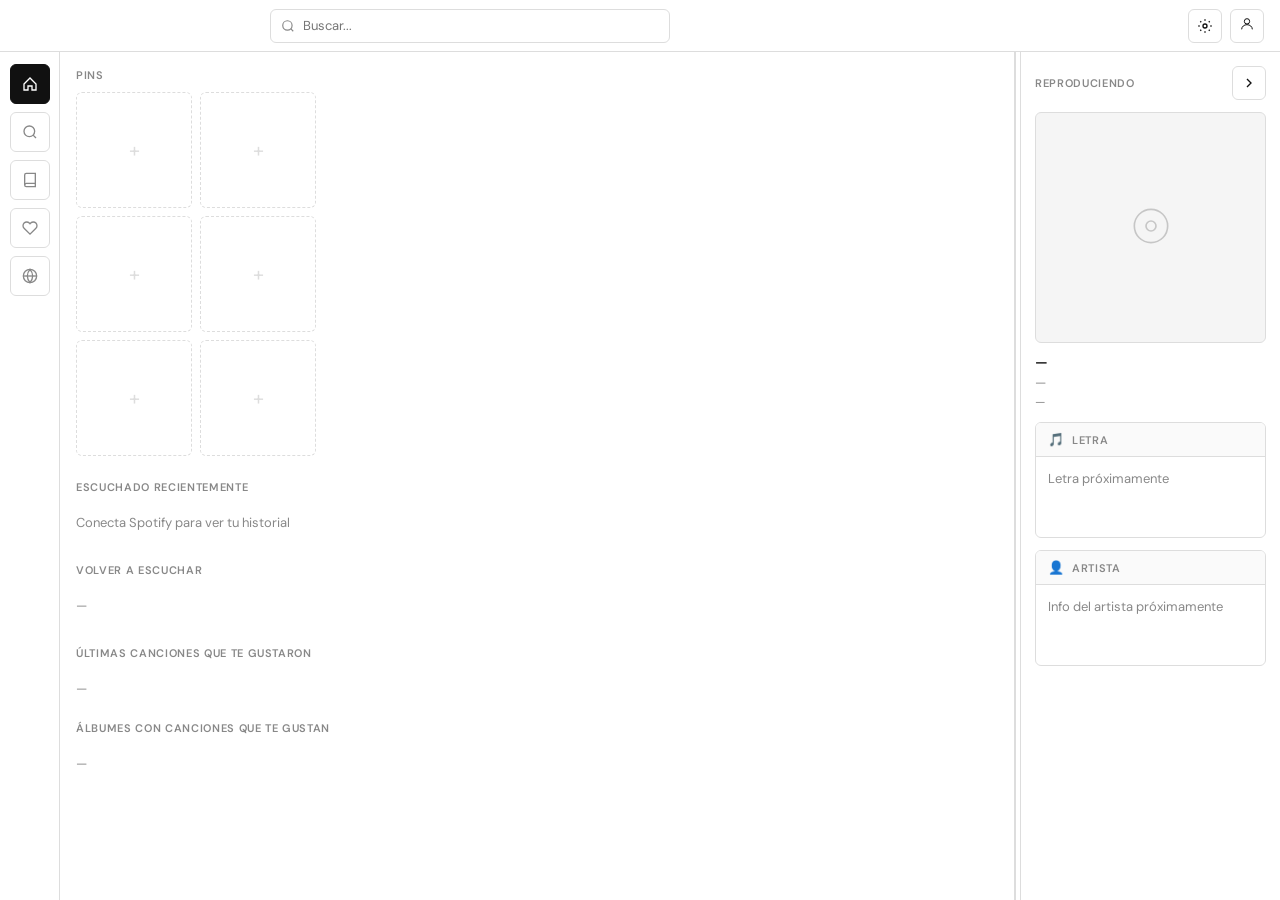
==== commit 7286e2e4: "df" ====
--- a/index.html
+++ b/index.html
@@ -36,8 +36,8 @@
         <div class="acc-header"><div class="acc-service"><span class="acc-dot discogs"></span>Discogs</div></div>
         <div class="acc-status" id="discogsStatus">No conectado</div>
         <div class="acc-actions">
-          <button class="acc-btn connect" id="discogsConnectBtn">Conectar</button>
-          <button class="acc-btn disconnect hidden" id="discogsDisconnectBtn">Desvincular</button>
+          <button class="acc-btn connect" id="discogsConnectBtn" onclick="discogsLogin()">Conectar</button>
+          <button class="acc-btn disconnect hidden" id="discogsDisconnectBtn" onclick="discogsLogout()">Desvincular</button>
         </div>
       </div>
     </div>
@@ -58,11 +58,8 @@
     <button class="sidebar-btn" data-view="biblioteca" title="Biblioteca">
       <svg viewBox="0 0 24 24" fill="none" stroke="currentColor" stroke-width="2"><path d="M4 19.5A2.5 2.5 0 0 1 6.5 17H20"/><path d="M6.5 2H20v20H6.5A2.5 2.5 0 0 1 4 19.5v-15A2.5 2.5 0 0 1 6.5 2z"/></svg>
     </button>
-    <button class="sidebar-btn" data-view="coleccion" title="Colección física">
-      <svg viewBox="0 0 24 24" fill="none" stroke="currentColor" stroke-width="2"><rect x="3" y="3" width="18" height="18" rx="2"/><circle cx="12" cy="12" r="3"/><line x1="3" y1="9" x2="21" y2="9"/></svg>
-    </button>
-    <button class="sidebar-btn" data-view="favoritos" title="Favoritos">
-      <svg viewBox="0 0 24 24" fill="none" stroke="currentColor" stroke-width="2"><polygon points="12 2 15.09 8.26 22 9.27 17 14.14 18.18 21.02 12 17.77 5.82 21.02 7 14.14 2 9.27 8.91 8.26 12 2"/></svg>
+    <button class="sidebar-btn" data-view="favoritos" title="Wishlist">
+      <svg viewBox="0 0 24 24" fill="none" stroke="currentColor" stroke-width="2"><path d="M20.84 4.61a5.5 5.5 0 0 0-7.78 0L12 5.67l-1.06-1.06a5.5 5.5 0 0 0-7.78 7.78l1.06 1.06L12 21.23l7.78-7.78 1.06-1.06a5.5 5.5 0 0 0 0-7.78z"/></svg>
     </button>
     <a class="sidebar-btn" href="https://rateyourmusic.com" target="_blank" title="RYM">
       <svg viewBox="0 0 24 24" fill="none" stroke="currentColor" stroke-width="2"><circle cx="12" cy="12" r="10"/><line x1="2" y1="12" x2="22" y2="12"/><path d="M12 2a15.3 15.3 0 0 1 4 10 15.3 15.3 0 0 1-4 10 15.3 15.3 0 0 1-4-10 15.3 15.3 0 0 1 4-10z"/></svg>
@@ -87,9 +84,35 @@
           </div>
         </div>
         <div class="section-block">
-          <div class="grid-label">Recientes</div>
-          <div class="recents-list" id="recentsList">
-            <div class="recent-placeholder">Sin actividad reciente</div>
+          <div class="section-row-header">
+            <div class="grid-label">Escuchado recientemente</div>
+          </div>
+          <div class="home-row" id="recentsList">
+            <div class="recent-placeholder">Conecta Spotify para ver tu historial</div>
+          </div>
+        </div>
+        <div class="section-block">
+          <div class="section-row-header">
+            <div class="grid-label">Volver a escuchar</div>
+          </div>
+          <div class="home-row" id="jumpBackList">
+            <div class="recent-placeholder">—</div>
+          </div>
+        </div>
+        <div class="section-block">
+          <div class="section-row-header">
+            <div class="grid-label">Últimas canciones que te gustaron</div>
+          </div>
+          <div class="home-tracks" id="likedList">
+            <div class="recent-placeholder">—</div>
+          </div>
+        </div>
+        <div class="section-block">
+          <div class="section-row-header">
+            <div class="grid-label">Álbumes con canciones que te gustan</div>
+          </div>
+          <div class="home-row" id="albumsList">
+            <div class="recent-placeholder">—</div>
           </div>
         </div>
       </div>
@@ -122,22 +145,14 @@
       </div>
     </div>
 
-    <!-- COLECCIÓN -->
-    <div class="view" id="view-coleccion">
-      <div class="left-scroll">
-        <div class="section-block">
-          <div class="grid-label">Colección física</div>
-          <div id="collectionList"><div class="recent-placeholder">Conecta Discogs para ver tu colección</div></div>
-        </div>
-      </div>
-    </div>
-
-    <!-- FAVORITOS -->
+    <!-- WISHLIST -->
     <div class="view" id="view-favoritos">
-      <div class="left-scroll">
-        <div class="section-block">
-          <div class="grid-label">Favoritos</div>
-          <div id="favoritesList"><div class="recent-placeholder">Sin favoritos aún</div></div>
+      <div class="lib-header">
+        <div class="grid-label">Wishlist</div>
+      </div>
+      <div class="left-scroll">
+        <div class="lib-grid" id="wishlistGrid">
+          <div class="lib-loading">Cargando wishlist...</div>
         </div>
       </div>
     </div>
@@ -203,6 +218,7 @@
       <svg viewBox="0 0 24 24" fill="none" stroke="currentColor" stroke-width="2" width="18" height="18"><polyline points="15 18 9 12 15 6"/></svg>
       Volver
     </button>
+    <div id="detailWishlistBtn"></div>
   </div>
   <div class="detail-scroll">
     <div id="detailContent"></div>
--- a/style.css
+++ b/style.css
@@ -393,6 +393,12 @@
 .placeholder-text { color: var(--text-muted); }
 
 
+
+
+
+
+
+
 /* ── BIBLIOTECA ── */
 .lib-header {
   padding: 14px 16px 0;
@@ -523,60 +529,6 @@
   justify-content: space-between;
 }
 
-/* ── HOME SECTIONS ── */
-.section-row-header {
-  display: flex;
-  align-items: center;
-  justify-content: space-between;
-  margin-bottom: 10px;
-}
-.home-row {
-  display: flex;
-  gap: 12px;
-  overflow-x: auto;
-  padding-bottom: 8px;
-  scrollbar-width: none;
-}
-.home-row::-webkit-scrollbar { display: none; }
-.home-card {
-  flex-shrink: 0;
-  width: 120px;
-  display: flex;
-  flex-direction: column;
-  gap: 6px;
-  cursor: pointer;
-}
-.home-card-cover {
-  width: 120px;
-  height: 120px;
-  border-radius: var(--radius);
-  overflow: hidden;
-  background: #f0f0f0;
-}
-.home-card-cover img { width: 100%; height: 100%; object-fit: cover; display: block; transition: opacity 0.15s; }
-.home-card-placeholder { width: 100%; height: 100%; background: #e8e8e8; }
-.home-card-name { font-size: 12px; font-weight: 600; white-space: nowrap; overflow: hidden; text-overflow: ellipsis; }
-.home-card-sub  { font-size: 11px; color: var(--text-muted); white-space: nowrap; overflow: hidden; text-overflow: ellipsis; }
-
-.home-tracks { display: flex; flex-direction: column; gap: 2px; }
-.home-track-row {
-  display: grid;
-  grid-template-columns: 24px 36px 1fr 1fr;
-  align-items: center;
-  gap: 10px;
-  padding: 5px 8px;
-  border-radius: var(--radius);
-  cursor: pointer;
-  transition: background 0.12s;
-}
-.home-track-row:hover { background: #f5f5f5; }
-.home-track-num { font-size: 12px; color: var(--text-muted); text-align: center; }
-.home-track-cover { width: 36px; height: 36px; border-radius: 4px; overflow: hidden; background: #eee; }
-.home-track-cover img { width: 100%; height: 100%; object-fit: cover; display: block; }
-.home-track-name { font-size: 13px; font-weight: 500; white-space: nowrap; overflow: hidden; text-overflow: ellipsis; }
-.home-track-artist { font-size: 11px; color: var(--text-muted); white-space: nowrap; overflow: hidden; text-overflow: ellipsis; }
-.home-track-album { font-size: 11px; color: var(--text-muted); white-space: nowrap; overflow: hidden; text-overflow: ellipsis; text-align: right; }
-
 /* ── DETAIL PANEL ── */
 .detail-panel {
   position: fixed;
@@ -613,17 +565,11 @@
 .detail-back:hover { color: var(--text); }
 .detail-scroll { flex: 1; overflow-y: auto; padding: 24px; }
 .detail-loading { color: var(--text-muted); font-size: 13px; padding: 20px 0; }
-.detail-header {
-  display: flex;
-  gap: 24px;
-  align-items: flex-end;
-  margin-bottom: 32px;
-}
+.detail-header { display: flex; gap: 24px; align-items: flex-end; margin-bottom: 32px; }
 .detail-cover {
   width: 180px; height: 180px;
   border-radius: var(--radius);
-  overflow: hidden;
-  flex-shrink: 0;
+  overflow: hidden; flex-shrink: 0;
   background: #f0f0f0;
   box-shadow: 0 8px 24px rgba(0,0,0,.12);
 }
@@ -639,32 +585,30 @@
 .detail-section-label { font-size: 11px; font-weight: 600; text-transform: uppercase; letter-spacing: .06em; color: var(--text-muted); margin: 24px 0 10px; }
 .detail-tracks { display: flex; flex-direction: column; gap: 2px; }
 .detail-track {
-  display: grid;
-  grid-template-columns: 28px 40px 1fr auto;
-  align-items: center;
-  gap: 12px;
-  padding: 6px 8px;
-  border-radius: var(--radius);
-  cursor: pointer;
-  transition: background 0.12s;
+  display: grid; grid-template-columns: 28px 40px 1fr auto;
+  align-items: center; gap: 12px; padding: 6px 8px;
+  border-radius: var(--radius); cursor: pointer; transition: background 0.12s;
 }
 .detail-track:hover { background: #f5f5f5; }
 .detail-track-num { font-size: 13px; color: var(--text-muted); text-align: center; }
 .detail-track-dur { font-size: 12px; color: var(--text-muted); font-variant-numeric: tabular-nums; }
 
-/* ── WISHLIST BUTTON ── */
-.wishlist-btn {
-  width: 34px; height: 34px;
-  border-radius: 50%;
-  border: 1px solid var(--border);
-  background: none;
-  cursor: pointer;
-  display: flex;
-  align-items: center;
-  justify-content: center;
-  color: var(--text-muted);
-  transition: color 0.15s, border-color 0.15s;
-}
-.wishlist-btn:hover,
-.wishlist-btn.active { color: #e91e63; border-color: #e91e63; }
-.wishlist-btn.active svg { fill: #e91e63; }
+/* ── HOME SECTIONS ── */
+.section-row-header { display: flex; align-items: center; justify-content: space-between; margin-bottom: 10px; }
+.home-row { display: flex; gap: 12px; overflow-x: auto; padding-bottom: 8px; scrollbar-width: none; }
+.home-row::-webkit-scrollbar { display: none; }
+.home-card { flex-shrink: 0; width: 120px; display: flex; flex-direction: column; gap: 6px; cursor: pointer; }
+.home-card-cover { width: 120px; height: 120px; border-radius: var(--radius); overflow: hidden; background: #f0f0f0; }
+.home-card-cover img { width: 100%; height: 100%; object-fit: cover; display: block; transition: opacity 0.15s; }
+.home-card-placeholder { width: 100%; height: 100%; background: #e8e8e8; }
+.home-card-name { font-size: 12px; font-weight: 600; white-space: nowrap; overflow: hidden; text-overflow: ellipsis; }
+.home-card-sub { font-size: 11px; color: var(--text-muted); white-space: nowrap; overflow: hidden; text-overflow: ellipsis; }
+.home-tracks { display: flex; flex-direction: column; gap: 2px; }
+.home-track-row { display: grid; grid-template-columns: 24px 36px 1fr 1fr; align-items: center; gap: 10px; padding: 5px 8px; border-radius: var(--radius); cursor: pointer; transition: background 0.12s; }
+.home-track-row:hover { background: #f5f5f5; }
+.home-track-num { font-size: 12px; color: var(--text-muted); text-align: center; }
+.home-track-cover { width: 36px; height: 36px; border-radius: 4px; overflow: hidden; background: #eee; }
+.home-track-cover img { width: 100%; height: 100%; object-fit: cover; display: block; }
+.home-track-name { font-size: 13px; font-weight: 500; white-space: nowrap; overflow: hidden; text-overflow: ellipsis; }
+.home-track-artist { font-size: 11px; color: var(--text-muted); white-space: nowrap; overflow: hidden; text-overflow: ellipsis; }
+.home-track-album { font-size: 11px; color: var(--text-muted); white-space: nowrap; overflow: hidden; text-overflow: ellipsis; text-align: right; }
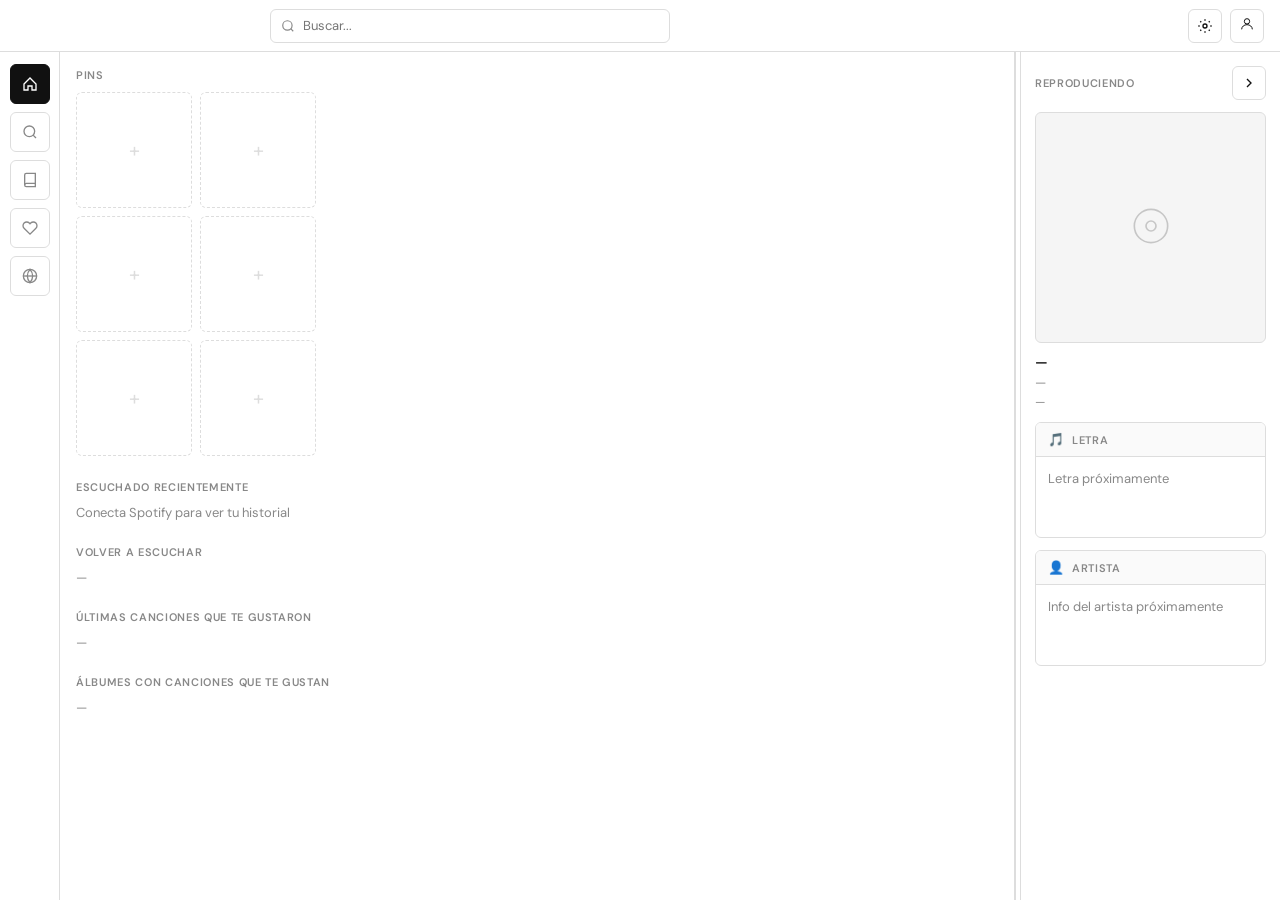
==== commit 22e86edd: "e" ====
--- a/index.html
+++ b/index.html
@@ -145,17 +145,8 @@
       </div>
     </div>
 
-    <!-- WISHLIST -->
-    <div class="view" id="view-favoritos">
-      <div class="lib-header">
-        <div class="grid-label">Wishlist</div>
-      </div>
-      <div class="left-scroll">
-        <div class="lib-grid" id="wishlistGrid">
-          <div class="lib-loading">Cargando wishlist...</div>
-        </div>
-      </div>
-    </div>
+    <!-- WISHLIST (standalone, kept for backward compat) -->
+    <div class="view hidden-view" id="view-favoritos" style="display:none"></div>
 
   </section>
 
--- a/style.css
+++ b/style.css
@@ -393,10 +393,194 @@
 .placeholder-text { color: var(--text-muted); }
 
 
-
-
-
-
+/* ── BARRA DE PROGRESO ── */
+.progress-wrap {
+  display: flex;
+  flex-direction: column;
+  gap: 5px;
+  padding: 4px 2px;
+}
+
+.progress-times {
+  display: flex;
+  justify-content: space-between;
+  font-size: 11px;
+  color: var(--text-muted);
+}
+
+.progress-track {
+  width: 100%;
+  height: 4px;
+  background: var(--border);
+  border-radius: 99px;
+  overflow: hidden;
+}
+
+.progress-fill {
+  height: 100%;
+  width: 0%;
+  background: var(--accent);
+  border-radius: 99px;
+  transition: width 0.9s linear;
+}
+
+
+/* ── PLAYER FLOTANTE ── */
+.player-bar {
+  position: fixed;
+  bottom: 12px;
+  left: calc(var(--sidebar-w) + 12px);
+  right: 12px;
+  height: 72px;
+  background: #111;
+  border-radius: 16px;
+  display: grid;
+  grid-template-columns: 220px 1fr 180px;
+  align-items: center;
+  gap: 0;
+  padding: 0 20px;
+  z-index: 20;
+  color: #fff;
+}
+
+/* IZQUIERDA */
+.player-left {
+  display: flex;
+  align-items: center;
+  gap: 12px;
+  min-width: 0;
+}
+
+.player-thumb {
+  width: 44px;
+  height: 44px;
+  border-radius: 8px;
+  flex-shrink: 0;
+  background: #2a2a2a;
+  display: flex;
+  align-items: center;
+  justify-content: center;
+  overflow: hidden;
+}
+.player-thumb img { width: 100%; height: 100%; object-fit: cover; display: block; }
+
+.player-info {
+  display: flex;
+  flex-direction: column;
+  gap: 2px;
+  min-width: 0;
+}
+.player-info-title  { font-size: 12px; font-weight: 600; white-space: nowrap; overflow: hidden; text-overflow: ellipsis; color: #fff; }
+.player-info-artist { font-size: 11px; color: #888; white-space: nowrap; overflow: hidden; text-overflow: ellipsis; }
+
+/* CENTRO */
+.player-center {
+  display: flex;
+  flex-direction: column;
+  align-items: center;
+  gap: 6px;
+  padding: 0 20px;
+}
+
+.player-controls {
+  display: flex;
+  align-items: center;
+  gap: 4px;
+}
+
+.player-ctrl-btn {
+  width: 30px;
+  height: 30px;
+  border-radius: 50%;
+  display: flex;
+  align-items: center;
+  justify-content: center;
+  color: #888;
+  transition: color 0.15s;
+  background: none;
+  border: none;
+  cursor: pointer;
+  flex-shrink: 0;
+}
+.player-ctrl-btn:hover { color: #fff; }
+.player-ctrl-btn.play {
+  width: 36px;
+  height: 36px;
+  background: #fff;
+  color: #111;
+  border-radius: 50%;
+}
+.player-ctrl-btn.play:hover { background: #ddd; }
+.player-ctrl-btn.active { color: #1DB954; }
+
+.player-progress {
+  width: 100%;
+  display: flex;
+  align-items: center;
+  gap: 8px;
+}
+.player-time { font-size: 10px; color: #666; flex-shrink: 0; font-variant-numeric: tabular-nums; }
+
+.player-track {
+  flex: 1;
+  height: 3px;
+  background: #333;
+  border-radius: 99px;
+  cursor: pointer;
+  position: relative;
+}
+.player-track:hover { height: 5px; }
+.player-track:hover .player-fill::after { opacity: 1; }
+
+.player-fill {
+  height: 100%;
+  width: 0%;
+  background: #fff;
+  border-radius: 99px;
+  transition: width 0.9s linear;
+  position: relative;
+}
+.player-fill::after {
+  content: '';
+  position: absolute;
+  right: -4px;
+  top: 50%;
+  transform: translateY(-50%);
+  width: 10px;
+  height: 10px;
+  background: #fff;
+  border-radius: 50%;
+  opacity: 0;
+  transition: opacity 0.15s;
+}
+
+/* DERECHA: volumen */
+.player-right {
+  display: flex;
+  align-items: center;
+  gap: 8px;
+  justify-content: flex-end;
+}
+
+.player-volume-wrap {
+  width: 80px;
+}
+.player-volume-track {
+  width: 100%;
+  height: 3px;
+  background: #333;
+  border-radius: 99px;
+  cursor: pointer;
+  position: relative;
+}
+.player-volume-track:hover { height: 5px; }
+.player-volume-fill {
+  height: 100%;
+  width: 80%;
+  background: #fff;
+  border-radius: 99px;
+  transition: width 0.1s;
+}
 
 
 /* ── BIBLIOTECA ── */
@@ -529,86 +713,7 @@
   justify-content: space-between;
 }
 
-/* ── DETAIL PANEL ── */
-.detail-panel {
-  position: fixed;
-  top: var(--topbar-h);
-  left: var(--sidebar-w);
-  right: 0;
-  bottom: 0;
-  background: var(--bg);
-  z-index: 15;
-  display: flex;
-  flex-direction: column;
-}
-.detail-panel.hidden { display: none; }
-.detail-topbar {
-  display: flex;
-  align-items: center;
-  justify-content: space-between;
-  padding: 12px 20px;
-  border-bottom: 1px solid var(--border);
-  flex-shrink: 0;
-}
-.detail-back {
-  display: flex;
-  align-items: center;
-  gap: 6px;
-  font-size: 13px;
-  font-weight: 600;
-  color: var(--text-muted);
-  cursor: pointer;
-  background: none;
-  border: none;
-  transition: color 0.15s;
-}
-.detail-back:hover { color: var(--text); }
-.detail-scroll { flex: 1; overflow-y: auto; padding: 24px; }
-.detail-loading { color: var(--text-muted); font-size: 13px; padding: 20px 0; }
-.detail-header { display: flex; gap: 24px; align-items: flex-end; margin-bottom: 32px; }
-.detail-cover {
-  width: 180px; height: 180px;
-  border-radius: var(--radius);
-  overflow: hidden; flex-shrink: 0;
-  background: #f0f0f0;
-  box-shadow: 0 8px 24px rgba(0,0,0,.12);
-}
-.detail-cover.artist-cover { border-radius: 50%; }
-.detail-cover img { width: 100%; height: 100%; object-fit: cover; display: block; }
-.detail-meta { display: flex; flex-direction: column; gap: 6px; }
-.detail-type { font-size: 11px; font-weight: 600; text-transform: uppercase; letter-spacing: .06em; color: var(--text-muted); }
-.detail-title { font-size: 28px; font-weight: 800; line-height: 1.1; }
-.detail-sub { font-size: 13px; color: var(--text-muted); }
-.detail-desc { font-size: 12px; color: var(--text-muted); max-width: 400px; line-height: 1.5; }
-.detail-genres { display: flex; flex-wrap: wrap; gap: 6px; margin-top: 4px; }
-.genre-chip { font-size: 11px; padding: 3px 10px; border-radius: 99px; border: 1px solid var(--border); color: var(--text-muted); }
-.detail-section-label { font-size: 11px; font-weight: 600; text-transform: uppercase; letter-spacing: .06em; color: var(--text-muted); margin: 24px 0 10px; }
-.detail-tracks { display: flex; flex-direction: column; gap: 2px; }
-.detail-track {
-  display: grid; grid-template-columns: 28px 40px 1fr auto;
-  align-items: center; gap: 12px; padding: 6px 8px;
-  border-radius: var(--radius); cursor: pointer; transition: background 0.12s;
-}
-.detail-track:hover { background: #f5f5f5; }
-.detail-track-num { font-size: 13px; color: var(--text-muted); text-align: center; }
-.detail-track-dur { font-size: 12px; color: var(--text-muted); font-variant-numeric: tabular-nums; }
-
-/* ── HOME SECTIONS ── */
-.section-row-header { display: flex; align-items: center; justify-content: space-between; margin-bottom: 10px; }
-.home-row { display: flex; gap: 12px; overflow-x: auto; padding-bottom: 8px; scrollbar-width: none; }
-.home-row::-webkit-scrollbar { display: none; }
-.home-card { flex-shrink: 0; width: 120px; display: flex; flex-direction: column; gap: 6px; cursor: pointer; }
-.home-card-cover { width: 120px; height: 120px; border-radius: var(--radius); overflow: hidden; background: #f0f0f0; }
-.home-card-cover img { width: 100%; height: 100%; object-fit: cover; display: block; transition: opacity 0.15s; }
-.home-card-placeholder { width: 100%; height: 100%; background: #e8e8e8; }
-.home-card-name { font-size: 12px; font-weight: 600; white-space: nowrap; overflow: hidden; text-overflow: ellipsis; }
-.home-card-sub { font-size: 11px; color: var(--text-muted); white-space: nowrap; overflow: hidden; text-overflow: ellipsis; }
-.home-tracks { display: flex; flex-direction: column; gap: 2px; }
-.home-track-row { display: grid; grid-template-columns: 24px 36px 1fr 1fr; align-items: center; gap: 10px; padding: 5px 8px; border-radius: var(--radius); cursor: pointer; transition: background 0.12s; }
-.home-track-row:hover { background: #f5f5f5; }
-.home-track-num { font-size: 12px; color: var(--text-muted); text-align: center; }
-.home-track-cover { width: 36px; height: 36px; border-radius: 4px; overflow: hidden; background: #eee; }
-.home-track-cover img { width: 100%; height: 100%; object-fit: cover; display: block; }
-.home-track-name { font-size: 13px; font-weight: 500; white-space: nowrap; overflow: hidden; text-overflow: ellipsis; }
-.home-track-artist { font-size: 11px; color: var(--text-muted); white-space: nowrap; overflow: hidden; text-overflow: ellipsis; }
-.home-track-album { font-size: 11px; color: var(--text-muted); white-space: nowrap; overflow: hidden; text-overflow: ellipsis; text-align: right; }
+
+/* ── COLECCIÓN SUB-TABS ── */
+.col-tab-panel { display: none; }
+.col-tab-panel.active { display: block; }
